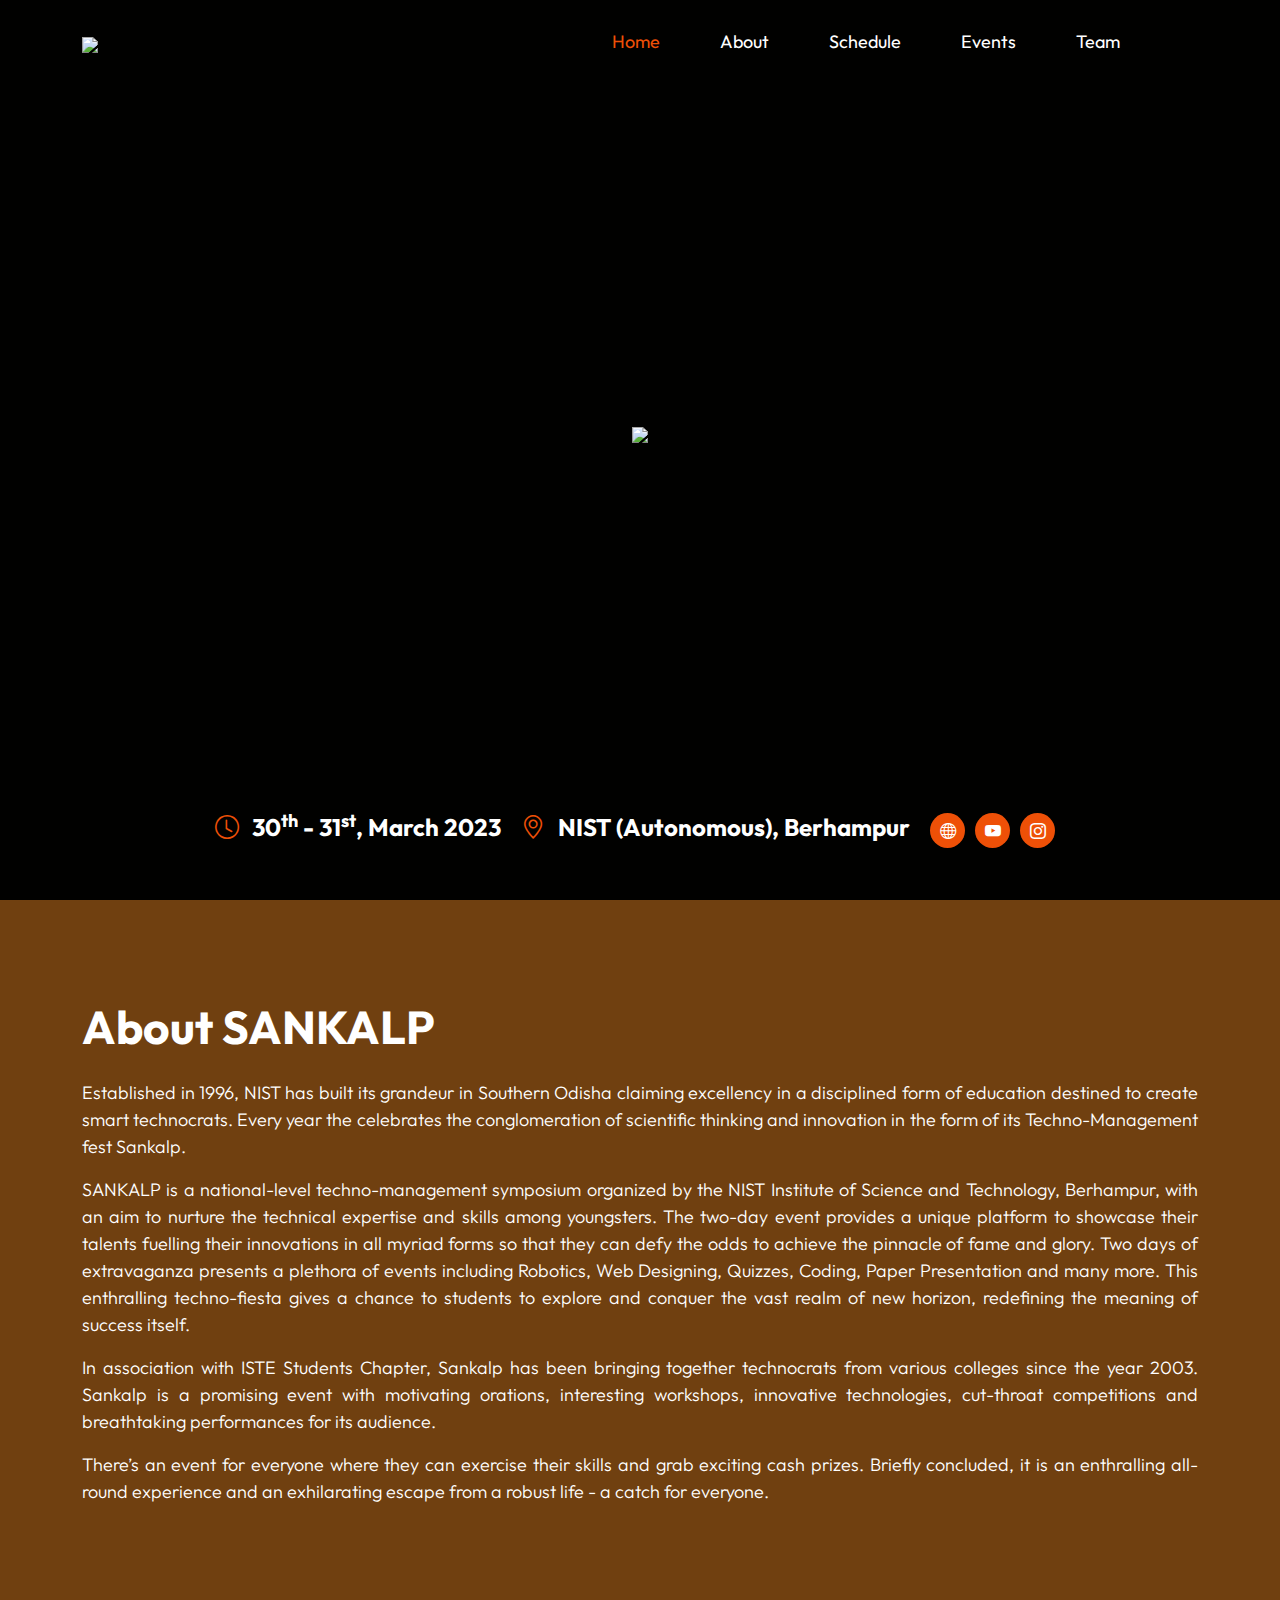
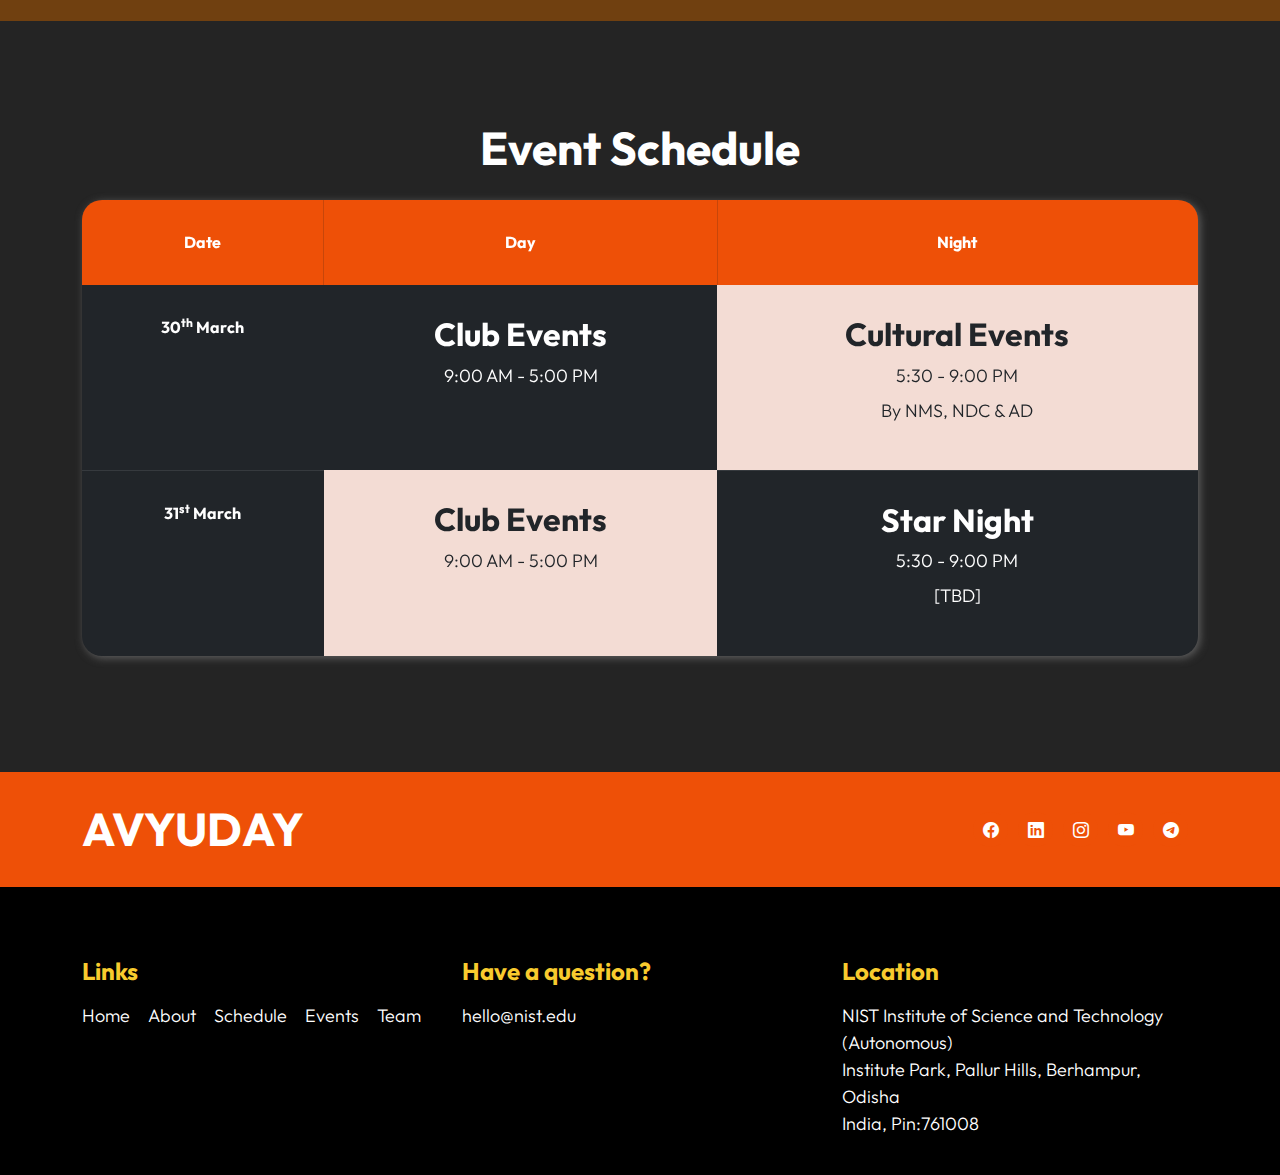
==== index.html @ 95bf2462 "v1.3" ====
<!doctype html>
<html lang="en">

<head>
    <meta charset="utf-8">
    <meta name="viewport" content="width=device-width, initial-scale=1">
    <title>SANKALP 2023</title>
    <link rel="icon" href="./images/favicon.ico" />
    <meta name="author" content="Sarbajit Mohanty" />
    <meta
      name="description"
      content="SANKALP is a national-level techno-management symposium organized by the NIST Institute of Science and Technology, Berhampur, with an aim to nurture the technical expertise and skills among youngsters. The two-day event provides a unique platform to showcase their talents fuelling their innovations in all myriad forms so that they can defy the odds to achieve the pinnacle of fame and glory. Two days of extravaganza presents a plethora of events including Robotics, Web Designing, Quizzes, Coding, Paper Presentation and many more. This enthralling techno-fiesta gives a chance to students to explore and conquer the vast realm of new horizon, redefining the meaning of success itself."
    />
    <meta property="og:title" content="SANKALP 2023" />
    <meta
      name="keywords"
      content="nist,sankalp,tech,fest,technofest,dj,celebrity,berhampur,nist berhampur,College techno fest,Techno fest 2023,Electronic Dance Music (EDM) festival,Techno music event,DJ performances,Live music festival,Student events,Campus events,Music and arts festival,Visual effects and lighting show,club events,cultural events,pro nights,institute,university,national institute of science and technology"
    />
    <meta
      property="og:description"
      content="SANKALP is a national-level techno-management symposium organized by the NIST Institute of Science and Technology, Berhampur, with an aim to nurture the technical expertise and skills among youngsters. The two-day event provides a unique platform to showcase their talents fuelling their innovations in all myriad forms so that they can defy the odds to achieve the pinnacle of fame and glory. Two days of extravaganza presents a plethora of events including Robotics, Web Designing, Quizzes, Coding, Paper Presentation and many more. This enthralling techno-fiesta gives a chance to students to explore and conquer the vast realm of new horizon, redefining the meaning of success itself."
    />
    <meta
      property="og:image"
      content="https://sankalpiste.s3.ap-south-1.amazonaws.com/banner.png"
    />
    <!-- CSS FILES -->
    <link rel="preconnect" href="https://fonts.googleapis.com">
    <link rel="preconnect" href="https://fonts.gstatic.com" crossorigin>
    <link href="https://fonts.googleapis.com/css2?family=Outfit:wght@100;200;400;700&display=swap" rel="stylesheet">
    <link href="css/bootstrap.min.css" rel="stylesheet">
    <link href="css/bootstrap-icons.css" rel="stylesheet">
    <link href="css/index.css" rel="stylesheet">
</head>

<body>
    <main>
        <nav class="navbar navbar-expand-lg">
            <div class="container">
                <a class="navbar-brand" href="index.html">
                    <img src="https://sankalpiste.s3.ap-south-1.amazonaws.com/banner.png" height="50px" />
                </a>
                <button class="navbar-toggler" type="button" data-bs-toggle="collapse" data-bs-target="#navbarNav"
                    aria-controls="navbarNav" aria-expanded="false" aria-label="Toggle navigation">
                    <span class="navbar-toggler-icon"></span>
                </button>

                <div class="collapse navbar-collapse" id="navbarNav">
                    <ul class="navbar-nav align-items-lg-center ms-auto me-lg-5">
                        <li class="nav-item">
                            <a class="nav-link click-scroll" href="#section_1">Home</a>
                        </li>

                        <li class="nav-item">
                            <a class="nav-link click-scroll" href="#section_2">About</a>
                        </li>

                        <li class="nav-item">
                            <a class="nav-link click-scroll" href="#section_3">Schedule</a>
                        </li>

                        <li class="nav-item">
                            <a class="nav-link" href="./events.html">Events</a>
                        </li>
                        <li class="nav-item">
                            <a class="nav-link" href="./team.html">Team</a>
                        </li>
                    </ul>
                </div>
            </div>
        </nav>


        <section class="hero-section" id="section_1" style="background-color: #030200;">
            <div class="section-overlay"></div>

            <div class="container d-flex justify-content-center align-items-center">
                <div class="row">

                    <div class="col-12 mt-auto mb-5 text-center">
                        <img class="main-img" src="https://sankalpiste.s3.ap-south-1.amazonaws.com/sankalpfull.png" />
                    </div>
                    <div class="col-lg-12 col-12 mt-auto d-flex flex-column flex-lg-row text-center">
                        <div class="date-wrap">
                            <h5 class="text-white">
                                <i class="custom-icon bi-clock me-2"></i>
                                30<sup>th</sup> - 31<sup>st</sup>, March 2023
                            </h5>
                        </div>
                        <div class="location-wrap mx-auto py-3 py-lg-0">
                            <h5 class="text-white">
                                <i class="custom-icon bi-geo-alt me-2"></i>
                                NIST (Autonomous), Berhampur
                            </h5>
                        </div>

                        <div class="social-share">
                            <ul class="social-icon d-flex align-items-center justify-content-center">
                                <li class="social-icon-item">
                                    <a href="https://nist.edu/" target="_blank" class="social-icon-link">
                                        <span class="bi-globe"></span>
                                    </a>
                                </li>
                                <li class="social-icon-item">
                                    <a href="https://www.youtube.com/c/TheNISTian" target="_blank" class="social-icon-link">
                                        <span class="bi-youtube"></span>
                                    </a>
                                </li>
                                <li class="social-icon-item">
                                    <a href="https://www.instagram.com/TheNISTian" target="_blank" class="social-icon-link">
                                        <span class="bi-instagram"></span>
                                    </a>
                                </li>
                            </ul>
                        </div>
                    </div>
                </div>
            </div>

            <div class="video-wrap">
                <video autoplay="" loop="" muted="" class="custom-video" poster="">
                    <source src="video/golden-48569.mp4" type="video/mp4">

                    <!-- Your browser does not support the video tag. -->
                </video>
            </div>
        </section>


        <section class="about-section section-padding" id="section_2">
            <div class="container">
                <div class="row">

                    <div class="col-lg-12 col-12 mb-4 mb-lg-0 d-flex align-items-center">
                        <div class="services-info" style="text-align: justify;">
                            <h2 class="text-white mb-4">About SANKALP</h2>

                            <p class="text-white">Established in 1996, NIST has built its grandeur in Southern Odisha
                                claiming excellency in a disciplined form of education destined to create smart
                                technocrats. Every year the celebrates the conglomeration of scientific thinking and
                                innovation in the form of its Techno-Management fest Sankalp.</p>

                            <p class="text-white">SANKALP is a national-level techno-management symposium organized by
                                the NIST Institute of Science and Technology, Berhampur, with an aim to nurture the
                                technical expertise and skills among youngsters. The two-day event provides a unique
                                platform to showcase their talents fuelling their innovations in all myriad forms so
                                that they can defy the odds to achieve the pinnacle of fame and glory. Two days of
                                extravaganza presents a plethora of events including Robotics, Web Designing, Quizzes,
                                Coding, Paper Presentation and many more. This enthralling techno-fiesta gives a chance
                                to students to explore and conquer the vast realm of new horizon, redefining the meaning
                                of success itself.</p>

                            <p class="text-white">In association with ISTE Students Chapter, Sankalp has been bringing
                                together technocrats from various colleges since the year 2003. Sankalp is a promising
                                event with motivating orations, interesting workshops, innovative technologies,
                                cut-throat competitions and breathtaking performances for its audience.</p>

                            <p class="text-white">There’s an event for everyone where they can exercise their skills and
                                grab exciting cash prizes. Briefly concluded, it is an enthralling all-round experience
                                and an exhilarating escape from a robust life - a catch for everyone.</p>
                        </div>
                    </div>
                </div>
            </div>
        </section>

        <section class="schedule-section section-padding" id="section_3">
            <div class="container">
                <div class="row">

                    <div class="col-12 text-center">
                        <h2 class="text-white mb-4">Event Schedule</h1>

                            <div class="table-responsive">
                                <table class="schedule-table table table-dark">
                                    <thead>
                                        <tr>
                                            <th scope="col">Date</th>
                                            <th scope="col">Day</th>
                                            <th scope="col">Night</th>
                                        </tr>
                                    </thead>
                                    <tbody>
                                        <tr>
                                            <th scope="row">30<sup>th</sup> March</th>
                                            <td class="table-background-image-wrap pop-background-image">
                                                <h3>Club Events</h3>
                                                <p class="mb-2">9:00 AM - 5:00 PM</p>
                                            </td>
                                            <td style="background-color: #F3DCD4">
                                                <h3 style="color: #212529;">Cultural Events</h3>
                                                <p class="mb-2" style="color: #212529;">5:30 - 9:00 PM</p>
                                                <p style="color: #212529;">By NMS, NDC & AD</p>
                                            </td>
                                        </tr>
                                        <tr>
                                            <th scope="row">31<sup>st</sup> March</th>
                                            <td style="background-color: #F3DCD4">
                                                <h3 style="color: #212529;">Club Events</h3>
                                                <p class="mb-2" style="color: #212529;">9:00 AM - 5:00 PM</p>
                                            </td>
                                            <td>
                                                <h3>Star Night</h3>
                                                <p class="mb-2">5:30 - 9:00 PM</p>
                                                <p>[TBD]</p>
                                            </td>
                                        </tr>
                                    </tbody>
                                </table>
                            </div>
                    </div>
                </div>
            </div>
        </section>
    </main>
    <footer class="site-footer">
        <div class="site-footer-top">
            <div class="container">
                <div class="row">
                    <div class="col-lg-6 col-12">
                        <h2 class="text-white mb-lg-0">AVYUDAY</h2>
                    </div>
                    <div class="col-lg-6 col-12 d-flex justify-content-lg-end align-items-center">
                        <ul class="social-icon d-flex justify-content-lg-end">
                            <li class="social-icon-item">
                                <a href="https://www.facebook.com/nistbrahmapur" target="_blank" class="social-icon-link">
                                    <span class="bi-facebook"></span>
                                </a>
                            </li>
                            <li class="social-icon-item">
                                <a href="https://www.linkedin.com/school/thenistian/" target="_blank" class="social-icon-link">
                                    <span class="bi-linkedin"></span>
                                </a>
                            </li>       
                            <li class="social-icon-item">
                                <a href="https://www.instagram.com/TheNISTian" target="_blank" class="social-icon-link">
                                    <span class="bi-instagram"></span>
                                </a>
                            </li>
                            <li class="social-icon-item">
                                <a href="https://www.youtube.com/c/TheNISTian" target="_blank" class="social-icon-link">
                                    <span class="bi-youtube"></span>
                                </a>
                            </li>
                            <li class="social-icon-item">
                                <a href="https://telegram.me/+axyTrm9jnOg2ZjZl" target="_blank" class="social-icon-link">
                                    <span class="bi-telegram"></span>
                                </a>
                            </li>
                        </ul>
                    </div>
                </div>
            </div>
        </div>

        <div class="container">
            <div class="row">

                <div class="col-lg-4 col-12 mb-4 pb-2">
                    <h5 class="site-footer-title mb-3">Links</h5>

                    <ul class="site-footer-links">
                        <li class="site-footer-link-item">
                            <a href="#" class="site-footer-link">Home</a>
                        </li>
                        <li class="site-footer-link-item">
                            <a href="#section_2" class="site-footer-link">About</a>
                        </li>
                        <li class="site-footer-link-item">
                            <a href="#section_3" class="site-footer-link">Schedule</a>
                        </li>
                        <li class="site-footer-link-item">
                            <a href="./events.html" class="site-footer-link">Events</a>
                        </li>
                        <li class="site-footer-link-item">
                            <a class="site-footer-link" href="./team.html">Team</a>
                        </li>
                    </ul>
                </div>

                <div class="col-lg-4 col-md-6 col-12 mb-4 mb-lg-0">
                    <h5 class="site-footer-title mb-3">Have a question?</h5>
                    <p class="text-white d-flex">
                        <a href="mailto:hello@nist.edu" class="site-footer-link">
                            hello@nist.edu
                        </a>
                    </p>
                </div>
                <div class="col-lg-4 col-md-6 col-11 mb-4 mb-lg-0 mb-md-0">
                    <h5 class="site-footer-title mb-3">Location</h5>
                    <p class="text-white d-flex mt-3 mb-2">
                        NIST Institute of Science and Technology (Autonomous)<br />
                        Institute Park, Pallur Hills, Berhampur, Odisha<br />
                        India, Pin:761008</p>
                </div>
            </div>
        </div>
        </div>
        </div>
        </div>
    </footer>

    <!-- JAVASCRIPT FILES -->
    <script src="js/jquery.min.js"></script>
    <script src="js/bootstrap.min.js"></script>
    <script src="js/jquery.sticky.js"></script>
    <script src="js/click-scroll.js"></script>
    <script src="js/custom.js"></script>

</body>

</html>
---- css/index.css ----
/*

TemplateMo 583 Festava Live

https://templatemo.com/tm-583-festava-live

*/

/*---------------------------------------
  CUSTOM PROPERTIES ( VARIABLES )             
-----------------------------------------*/
:root {
  --white-color: #ffffff;
  --primary-color: #f8cb2e;
  --secondary-color: #ee5007;
  --section-bg-color: #f0f8ff;
  --custom-btn-bg-color: #ee5007;
  --custom-btn-bg-hover-color: #c01f27;
  --dark-color: #000000;
  --p-color: #717275;
  --border-color: #7fffd4;
  --link-hover-color: #b22727;

  --body-font-family: "Outfit", sans-serif;

  --h1-font-size: 74px;
  --h2-font-size: 46px;
  --h3-font-size: 32px;
  --h4-font-size: 28px;
  --h5-font-size: 24px;
  --h6-font-size: 22px;
  --p-font-size: 18px;
  --btn-font-size: 14px;
  --copyright-font-size: 16px;

  --border-radius-large: 100px;
  --border-radius-medium: 20px;
  --border-radius-small: 10px;

  --font-weight-light: 300;
  --font-weight-normal: 400;
  --font-weight-bold: 700;
}

body {
  background-color: var(--white-color);
  font-family: var(--body-font-family);
}

/*---------------------------------------
  TYPOGRAPHY               
-----------------------------------------*/

h2,
h3,
h4,
h5,
h6 {
  color: var(--dark-color);
}

h1,
h2,
h3,
h4,
h5,
h6 {
  font-weight: var(--font-weight-bold);
}

h1 {
  font-size: var(--h1-font-size);
}

h2 {
  font-size: var(--h2-font-size);
}

h3 {
  font-size: var(--h3-font-size);
}

h4 {
  font-size: var(--h4-font-size);
}

h5 {
  font-size: var(--h5-font-size);
}

h6 {
  font-size: var(--h6-font-size);
}

p {
  color: var(--p-color);
  font-size: var(--p-font-size);
  font-weight: var(--font-weight-light);
}

ul li {
  color: var(--p-color);
  font-size: var(--p-font-size);
  font-weight: var(--font-weight-light);
}

a,
button {
  touch-action: manipulation;
  transition: all 0.3s;
}

a {
  display: inline-block;
  color: var(--primary-color);
  text-decoration: none;
}

a:hover {
  color: var(--link-hover-color);
}

b,
strong {
  font-weight: var(--font-weight-bold);
}

.link-fx-1 {
  color: var(--white-color);
  position: relative;
  display: inline-flex;
  align-items: center;
  height: 32px;
  padding: 0 6px;
  text-decoration: none;
  -webkit-font-smoothing: antialiased;
  -moz-osx-font-smoothing: grayscale;
}

.link-fx-1:hover {
  color: var(--link-hover-color);
}

.link-fx-1:hover::before {
  transform: translateX(17px) scaleX(0);
  transition: transform 0.2s;
}

.link-fx-1:hover .icon circle {
  stroke-dashoffset: 200;
  transition: stroke-dashoffset 0.2s 0.1s;
}

.link-fx-1:hover .icon line {
  transform: rotate(-180deg);
}

.link-fx-1:hover .icon line:last-child {
  transform: rotate(180deg);
}

.link-fx-1::before {
  content: "";
  position: absolute;
  bottom: 0;
  left: 0;
  width: 100%;
  height: 1px;
  background-color: currentColor;
  transform-origin: right center;
  transition: transform 0.2s 0.1s;
}

.link-fx-1 .icon {
  position: absolute;
  right: 0;
  bottom: 0;
  transform: translateX(100%) rotate(90deg);
  font-size: 32px;
}

.icon {
  --size: 1em;
  height: var(--size);
  width: var(--size);
  display: inline-block;
  color: inherit;
  fill: currentColor;
  line-height: 1;
  flex-shrink: 0;
  max-width: initial;
}

.link-fx-1 .icon circle {
  stroke-dasharray: 100;
  stroke-dashoffset: 100;
  transition: stroke-dashoffset 0.2s;
}

.link-fx-1 .icon line {
  transition: transform 0.4s;
  transform-origin: 13px 15px;
}

.link-fx-1 .icon line:last-child {
  transform-origin: 19px 15px;
}

/*---------------------------------------
  SECTION               
-----------------------------------------*/
.section-padding {
  padding-top: 100px;
  padding-bottom: 100px;
}

.section-bg {
  background-color: var(--section-bg-color);
}

.section-overlay {
  background-color: var(--dark-color);
  position: absolute;
  top: 0;
  left: 0;
  pointer-events: none;
  width: 100%;
  height: 100%;
  opacity: 0.35;
}

.section-overlay + .container {
  position: relative;
}

.tab-content {
  background-color: var(--white-color);
  border-radius: var(--border-radius-medium);
  padding: 45px;
}

.nav-tabs {
  background-color: var(--section-bg-color);
  border-radius: var(--border-radius-large);
  border-bottom: 0;
  padding: 15px;
}

.nav-tabs .nav-link {
  border-radius: var(--border-radius-large);
  border: 0;
  padding: 15px 25px;
  transition: all 0.3s;
}

.nav-tabs .nav-link:first-child {
  margin-right: 15px;
}

.nav-tabs .nav-item.show .nav-link,
.nav-tabs .nav-link.active,
.nav-tabs .nav-link:focus,
.nav-tabs .nav-link:hover {
  background: var(--white-color);
  box-shadow: 0 1rem 3rem rgba(0, 0, 0, 0.175);
  color: var(--primary-color);
}

.nav-tabs h5 {
  color: var(--p-color);
  margin-bottom: 0;
}

.nav-tabs .nav-link.active h5,
.nav-tabs .nav-link:focus h5,
.nav-tabs .nav-link:hover h5 {
  color: var(--primary-color);
}

/*---------------------------------------
  CUSTOM ICON COLOR               
-----------------------------------------*/
.custom-icon {
  color: var(--secondary-color);
}

/*---------------------------------------
  CUSTOM BUTTON               
-----------------------------------------*/
.custom-btn {
  background: var(--custom-btn-bg-color);
  border: 2px solid transparent;
  border-radius: var(--border-radius-small);
  color: var(--white-color);
  font-size: var(--btn-font-size);
  font-weight: var(--font-weight-bold);
  line-height: normal;
  transition: all 0.3s;
  padding: 10px 20px;
}

.custom-btn:hover {
  background: var(--custom-btn-bg-hover-color);
  color: var(--white-color);
}

.custom-border-btn {
  background: transparent;
  border: 2px solid var(--custom-btn-bg-color);
  color: var(--custom-btn-bg-color);
}

.navbar-expand-lg .navbar-nav .nav-link.custom-btn:hover,
.custom-border-btn:hover {
  background: var(--custom-btn-bg-hover-color);
  border-color: transparent;
  color: var(--white-color);
}

.custom-btn-bg-white {
  border-color: var(--white-color);
  color: var(--white-color);
}

/*---------------------------------------
  VIDEO              
-----------------------------------------*/
.video-wrap {
  z-index: -100;
}

.custom-video {
  position: absolute;
  top: 0;
  left: 0;
  object-fit: cover;
  width: 100%;
  height: 100%;
}

/*---------------------------------------
  SITE HEADER              
-----------------------------------------*/
.site-header {
  background-color: var(--primary-color);
  padding-top: 0px;
  padding-bottom: 0px;
}

/*---------------------------------------
  NAVIGATION              
-----------------------------------------*/
.sticky-wrapper {
  position: absolute;
  top: 0;
  right: 0;
  left: 0;
  /* margin-top: 51px; */
}

.sticky-wrapper.is-sticky .navbar {
  background-color: var(--dark-color);
}

.navbar {
  background: transparent;
  z-index: 9;
}

.navbar-brand,
.navbar-brand:hover {
  color: var(--white-color);
  font-size: var(--h5-font-size);
  font-weight: var(--font-weight-bold);
}

.navbar-expand-lg .navbar-nav .nav-link {
  border-radius: var(--border-radius-large);
  margin: 10px;
  padding: 10px 20px;
}

.navbar-nav .nav-link {
  display: inline-block;
  color: var(--white-color);
  font-size: var(--p-font-size);
  font-weight: var(--font-weight-normal);
  position: relative;
  padding-top: 15px;
  padding-bottom: 15px;
}

.navbar-nav .nav-link.active,
.navbar-nav .nav-link:hover {
  color: var(--secondary-color);
}

.navbar-toggler {
  border: 0;
  padding: 0;
  cursor: pointer;
  margin: 0;
  width: 30px;
  height: 35px;
  outline: none;
}

.navbar-toggler:focus {
  outline: none;
  box-shadow: none;
}

.navbar-toggler[aria-expanded="true"] .navbar-toggler-icon {
  background: transparent;
}

.navbar-toggler[aria-expanded="true"] .navbar-toggler-icon:before,
.navbar-toggler[aria-expanded="true"] .navbar-toggler-icon:after {
  transition: top 300ms 50ms ease, -webkit-transform 300ms 350ms ease;
  transition: top 300ms 50ms ease, transform 300ms 350ms ease;
  transition: top 300ms 50ms ease, transform 300ms 350ms ease,
    -webkit-transform 300ms 350ms ease;
  top: 0;
}

.navbar-toggler[aria-expanded="true"] .navbar-toggler-icon:before {
  transform: rotate(45deg);
}

.navbar-toggler[aria-expanded="true"] .navbar-toggler-icon:after {
  transform: rotate(-45deg);
}

.navbar-toggler .navbar-toggler-icon {
  background: var(--white-color);
  transition: background 10ms 300ms ease;
  display: block;
  width: 30px;
  height: 2px;
  position: relative;
}

.navbar-toggler .navbar-toggler-icon:before,
.navbar-toggler .navbar-toggler-icon:after {
  transition: top 300ms 350ms ease, -webkit-transform 300ms 50ms ease;
  transition: top 300ms 350ms ease, transform 300ms 50ms ease;
  transition: top 300ms 350ms ease, transform 300ms 50ms ease,
    -webkit-transform 300ms 50ms ease;
  position: absolute;
  right: 0;
  left: 0;
  background: var(--white-color);
  width: 30px;
  height: 2px;
  content: "";
}

.navbar-toggler .navbar-toggler-icon::before {
  top: -8px;
}

.navbar-toggler .navbar-toggler-icon::after {
  top: 8px;
}

/*---------------------------------------
  HERO        
-----------------------------------------*/
.hero-section {
  position: relative;
  overflow: hidden;
  padding-top: 100px;
  height: calc(100vh);
}

.hero-section small {
  color: var(--white-color);
  text-transform: uppercase;
}

.hero-section .section-overlay {
  z-index: 2;
  opacity: 0.45;
}

.hero-section .container {
  position: relative;
  z-index: 2;
  height: 100%;
  padding-bottom: 50px;
}

.hero-section .container .row {
  height: 100%;
}

/*---------------------------------------
  ABOUT              
-----------------------------------------*/
.about-section {
  /* background-image: url("../images/edward-unsplash-blur.jpg"); */
  background-color: #704010;
  background-repeat: no-repeat;
  background-size: cover;
  position: relative;
  height: 100%;
}

.about-image {
  border-radius: var(--border-radius-medium);
  display: block;
}

.about-text-wrap {
  position: relative;
}

.about-text-icon {
  background: var(--primary-color);
  border-radius: 100%;
  font-size: var(--h3-font-size);
  width: 70px;
  height: 70px;
  line-height: 70px;
  text-align: center;
}

.about-text-info {
  backdrop-filter: blur(5px) saturate(180%);
  -webkit-backdrop-filter: blur(5px) saturate(180%);
  background-color: rgba(255, 255, 255, 0.75);
  border-radius: var(--border-radius-medium);
  border: 1px solid rgba(209, 213, 219, 0.3);
  position: absolute;
  bottom: 0;
  right: 0;
  left: 0;
  margin: 20px;
  padding: 35px;
}

/*---------------------------------------
  TICKET               
-----------------------------------------*/
.ticket-section {
  background-image: url("../images/nicholas-green-unsplash-blur.jpg");
  background-repeat: no-repeat;
  background-size: cover;
  position: relative;
  padding-top: 130px;
}

.ticket-form {
  background: var(--white-color);
  border-radius: var(--border-radius-medium);
  padding: 50px;
}

.ticket-form .form-check {
  position: relative;
  min-height: 52px;
  padding-left: 35px;
}

.ticket-form .form-check .form-check-label {
  display: block;
  position: absolute;
  top: 50%;
  left: 50%;
  transform: translate(-50%, -50%);
  margin-top: 12px;
  margin-left: 35px;
  width: 100%;
  height: 100%;
}

/*---------------------------------------
  ARTISTS              
-----------------------------------------*/
.artists-thumb {
  position: relative;
  overflow: hidden;
  margin-bottom: 30px;
}

.artists-image {
  border-radius: var(--border-radius-medium);
  display: block;
  width: 100%;
}

.artists-thumb:hover .artists-hover {
  transform: translateY(0);
  opacity: 1;
}

.artists-hover {
  background-color: var(--primary-color);
  background-color: rgba(248, 203, 46, 0.75);
  border-radius: var(--border-radius-medium);
  backdrop-filter: blur(5px) saturate(180%);
  -webkit-backdrop-filter: blur(5px) saturate(180%);
  margin: 20px;
  padding: 35px;
  transition: all 0.5s ease;
  transform: translateY(100%);
  position: absolute;
  bottom: 0;
  right: 0;
  left: 0;
  opacity: 0;
}

.artists-hover p strong {
  color: var(--white-color);
  display: inline-block;
  min-width: 180px;
  margin-right: 20px;
}

.artists-hover p a {
  color: var(--secondary-color);
}

.artists-hover p a:hover {
  color: var(--white-color);
}

.artists-hover hr {
  margin: 1.5rem 0;
}

/*---------------------------------------
  SCHEDULE              
-----------------------------------------*/
.schedule-section {
  /* background-image: url("../images/nainoa-shizuru-unsplash-blur.jpg"); */
  background-color: #242424;
  background-repeat: no-repeat;
  background-position: center;
  background-size: cover;
}
.table-responsive {
  filter: drop-shadow(2px 2px 4px #606060);
}

.schedule-table {
  border-radius: var(--border-radius-medium);
  position: relative;
  overflow: hidden;
}

.schedule-table .bg-warning {
  background: #f0a5a5 !important;
}

.schedule-table thead th {
  background-color: var(--secondary-color);
}

.schedule-table th,
.schedule-table tr,
.schedule-table td {
  border-bottom-color: #363a3e;
  padding: 30px;
}

.schedule-table tr:last-child th,
.schedule-table tr:last-child td {
  border-bottom-color: transparent;
}

.schedule-table thead th {
  border-right: 1px solid #c7460a;
  border-bottom-color: transparent;
}

.schedule-table th + td {
  border-bottom: 0;
}

.schedule-table thead th:last-child {
  border-right-color: transparent;
}

.schedule-table .pop-background-image {
  /* background-image: url("../images/artists/joecalih-UmTZqmMvQcw-unsplash.jpg"); */
}

.schedule-table .rock-background-image {
  /* background-image: url("../images/artists/abstral-official-bdlMO9z5yco-unsplash.jpg"); */
}

.schedule-table .country-background-image {
  /* background-image: url("../images/artists/soundtrap-rAT6FJ6wltE-unsplash.jpg"); */
}

.table-background-image-wrap {
  background-repeat: no-repeat;
  background-position: center;
  background-size: cover;
  box-shadow: none;
  position: relative;
}

.schedule-table h3,
.schedule-table p {
  color: var(--white-color);
  position: relative;
  z-index: 2;
}

/*---------------------------------------
  PRICING              
-----------------------------------------*/
.pricing-thumb {
  border: 5px dotted var(--dark-color);
  border-radius: var(--border-radius-medium);
  position: relative;
  padding: 50px;
}

.pricing-thumb h3 small {
  display: inline-block;
  font-size: var(--p-font-size);
  margin-right: 15px;
}

.pricing-list {
  column-count: 2;
  padding-left: 20px;
}

.pricing-list-item {
  line-height: normal;
  margin-right: 10px;
  margin-bottom: 10px;
}

.pricing-tag {
  background-color: var(--secondary-color);
  border-radius: var(--border-radius-large);
  color: var(--white-color);
  font-weight: var(--font-weight-bold);
  text-align: center;
  display: flex;
  flex-direction: column;
  justify-content: center;
  align-items: center;
  width: 120px;
  height: 120px;
  position: absolute;
  top: 0;
  right: 0;
  margin: 20px;
}

.pricing-tag span {
  font-size: 180%;
  line-height: normal;
}

.pricing-thumb .link-fx-1 {
  color: var(--primary-color);
}

.pricing-thumb .link-fx-1:hover {
  color: var(--link-hover-color);
}

/*---------------------------------------
  CONTACT               
-----------------------------------------*/
.google-map {
  border-radius: var(--border-radius-medium);
}

/*---------------------------------------
  CUSTOM FORM               
-----------------------------------------*/
.custom-form .form-control {
  color: var(--p-color);
  margin-bottom: 24px;
  padding-top: 13px;
  padding-bottom: 13px;
  outline: none;
}

.custom-form button[type="submit"] {
  background: var(--custom-btn-bg-color);
  border: none;
  border-radius: var(--border-radius-large);
  color: var(--white-color);
  font-size: var(--p-font-size);
  font-weight: var(--font-weight-medium);
  transition: all 0.3s;
  margin-bottom: 0;
}

.custom-form button[type="submit"]:hover,
.custom-form button[type="submit"]:focus {
  background: var(--custom-btn-bg-hover-color);
  border-color: transparent;
}

/*---------------------------------------
  SITE FOOTER              
-----------------------------------------*/
.site-footer {
  background-color: var(--dark-color);
  position: relative;
  overflow: hidden;
  padding-bottom: 30px;
}

.site-footer-top {
  background-color: var(--secondary-color);
  /* background-image: url("../images/nainoa-shizuru-NcdG9mK3PBY-unsplash.jpg"); */
  background-repeat: no-repeat;
  margin-bottom: 70px;
  padding-top: 30px;
  padding-bottom: 30px;
}

.site-footer-bottom {
  border-top: 1px solid #1f1c1c;
  margin-top: 60px;
}

.site-footer-title {
  color: var(--primary-color);
}

.site-footer-link,
.copyright-text {
  color: var(--white-color);
}

.site-footer-links {
  padding-left: 0;
}

.site-footer-link-item {
  list-style: none;
  display: inline-block;
  margin-right: 15px;
}

.copyright-text {
  font-size: var(--copyright-font-size);
}

/*---------------------------------------
  SOCIAL ICON               
-----------------------------------------*/
.social-icon {
  margin: 0;
  padding: 0;
}

.social-icon-item {
  list-style: none;
  display: inline-block;
  vertical-align: top;
}

.social-icon-link {
  background: var(--secondary-color);
  border-radius: var(--border-radius-large);
  color: var(--white-color);
  font-size: var(--copyright-font-size);
  display: block;
  margin-right: 10px;
  text-align: center;
  width: 35px;
  height: 35px;
  line-height: 36px;
  transition: background 0.2s, color 0.2s;
}

.social-icon-link:hover {
  background: var(--primary-color);
  color: var(--white-color);
}

.social-icon-link span {
  display: block;
}

.social-icon-link span:hover::before {
  animation: spinAround 2s linear infinite;
}

@keyframes spinAround {
  from {
    transform: rotate(0deg);
  }
  to {
    transform: rotate(360deg);
  }
}

/*---------------------------------------
  RESPONSIVE STYLES               
-----------------------------------------*/
@media screen and (max-width: 991px) {
  h1 {
    font-size: 62px;
  }

  h2 {
    font-size: 36px;
  }

  h3 {
    font-size: 32px;
  }

  h4 {
    font-size: 28px;
  }

  h5 {
    font-size: 20px;
  }

  h6 {
    font-size: 18px;
  }

  .section-padding {
    padding-top: 50px;
    padding-bottom: 50px;
  }

  .navbar {
    background-color: var(--dark-color);
  }

  .navbar-expand-lg .navbar-nav {
    padding-bottom: 30px;
  }

  .navbar-expand-lg .navbar-nav .nav-link {
    padding: 0;
  }

  .hero-section {
    padding-top: 150px;
  }

  .pricing-thumb {
    padding: 35px;
  }

  .schedule-table h3 {
    font-size: 22px;
  }

  .schedule-table th {
    padding: 20px;
  }

  .schedule-table tr,
  .schedule-table td {
    padding: 25px;
  }

  .ticket-section {
    padding-top: 130px;
  }

  .ticket-form {
    padding: 30px;
  }
}

/* @media screen and (min-width: 767px) {
  .main-img {
    height: 200px;
  }
} */

@media screen and (max-width: 767px) {
  .custom-btn {
    font-size: 14px;
    padding: 10px 20px;
  }
  .main-img {
    height: 300px !important;
  }
}

@media screen and (max-width: 480px) {
  h1 {
    font-size: 52px;
  }

  h2 {
    font-size: 28px;
  }

  h3 {
    font-size: 26px;
  }

  h4 {
    font-size: 22px;
  }

  h5 {
    font-size: 20px;
  }
  .event-container {
    flex-direction: column;
  }
}

.main-img {
  height: 400px;
}

.event-main-container {
  display: flex;
  justify-content: center;
  align-items: center;
}

.event-container {
  display: flex;
  justify-content: space-around !important;
  align-items: center;
  flex-wrap: wrap;
}

.team-container {
  display: flex;
  justify-content: space-around;
  flex-wrap: wrap;
}
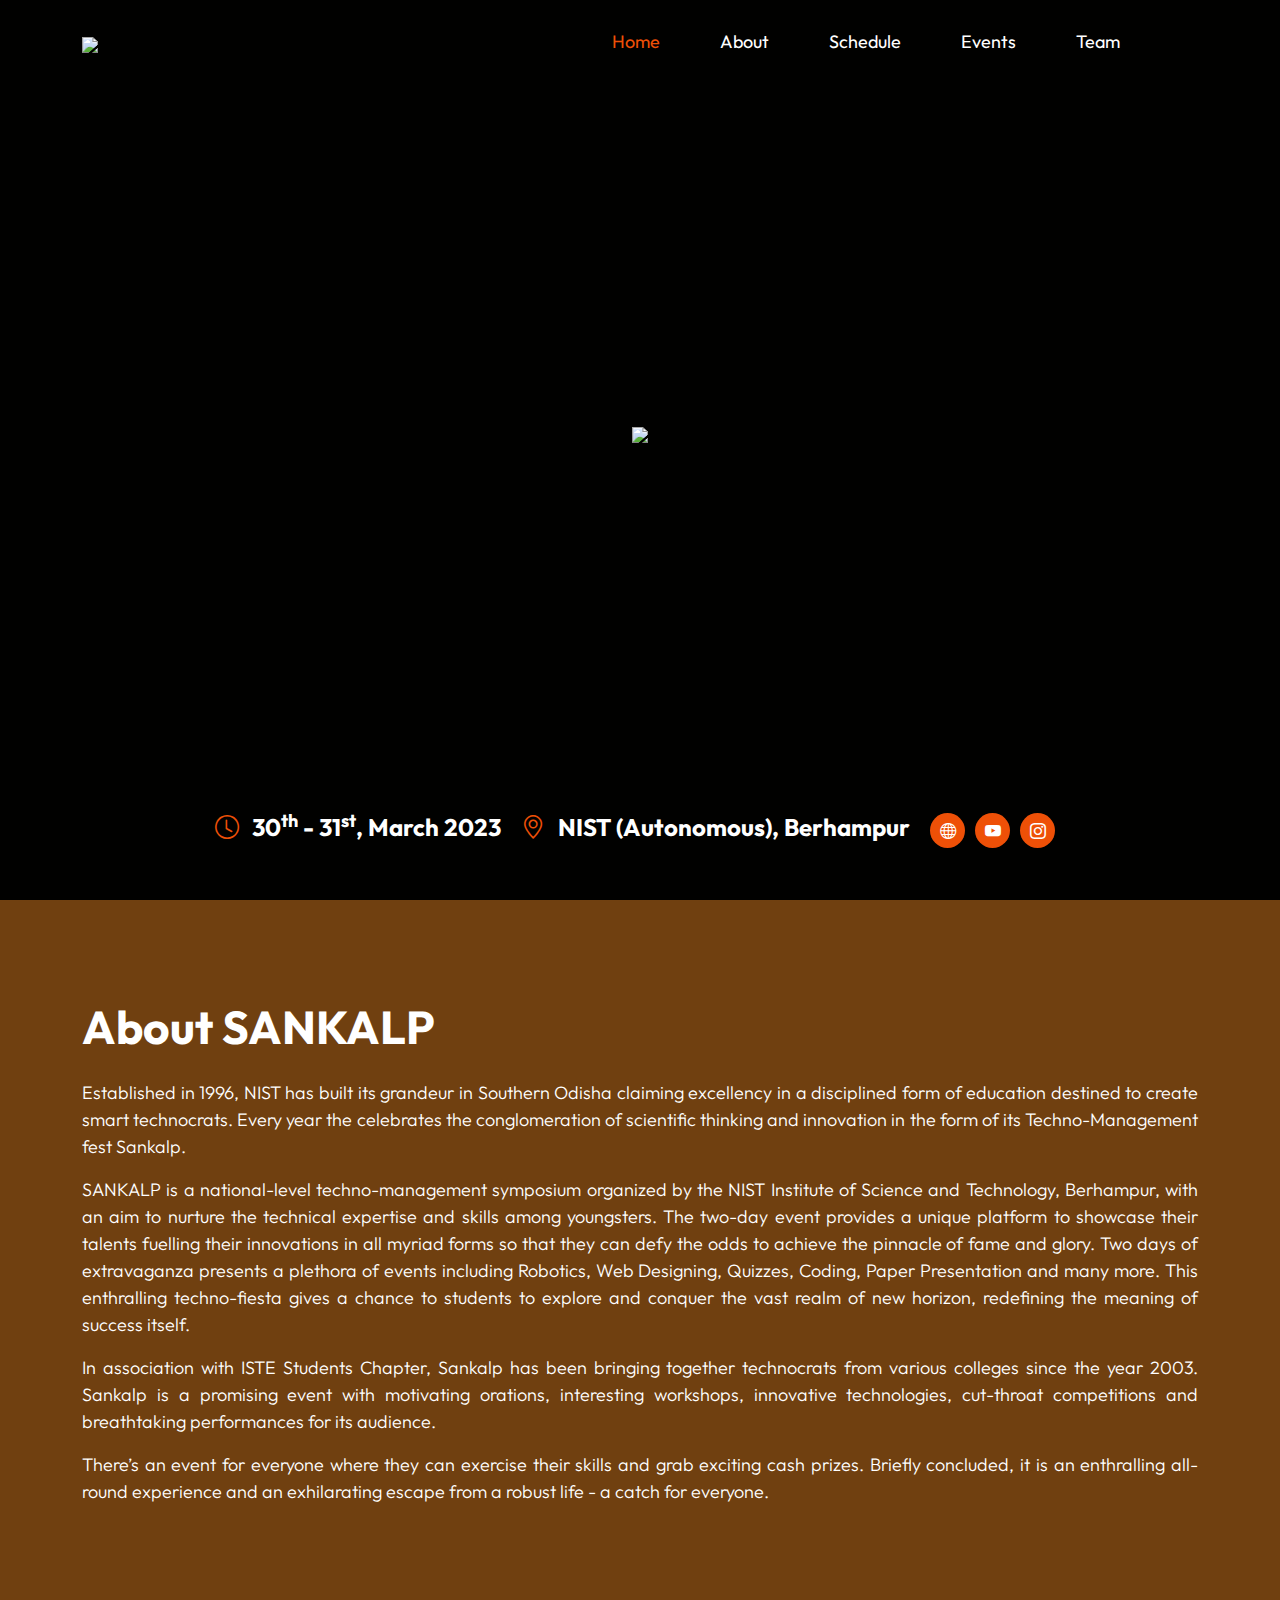
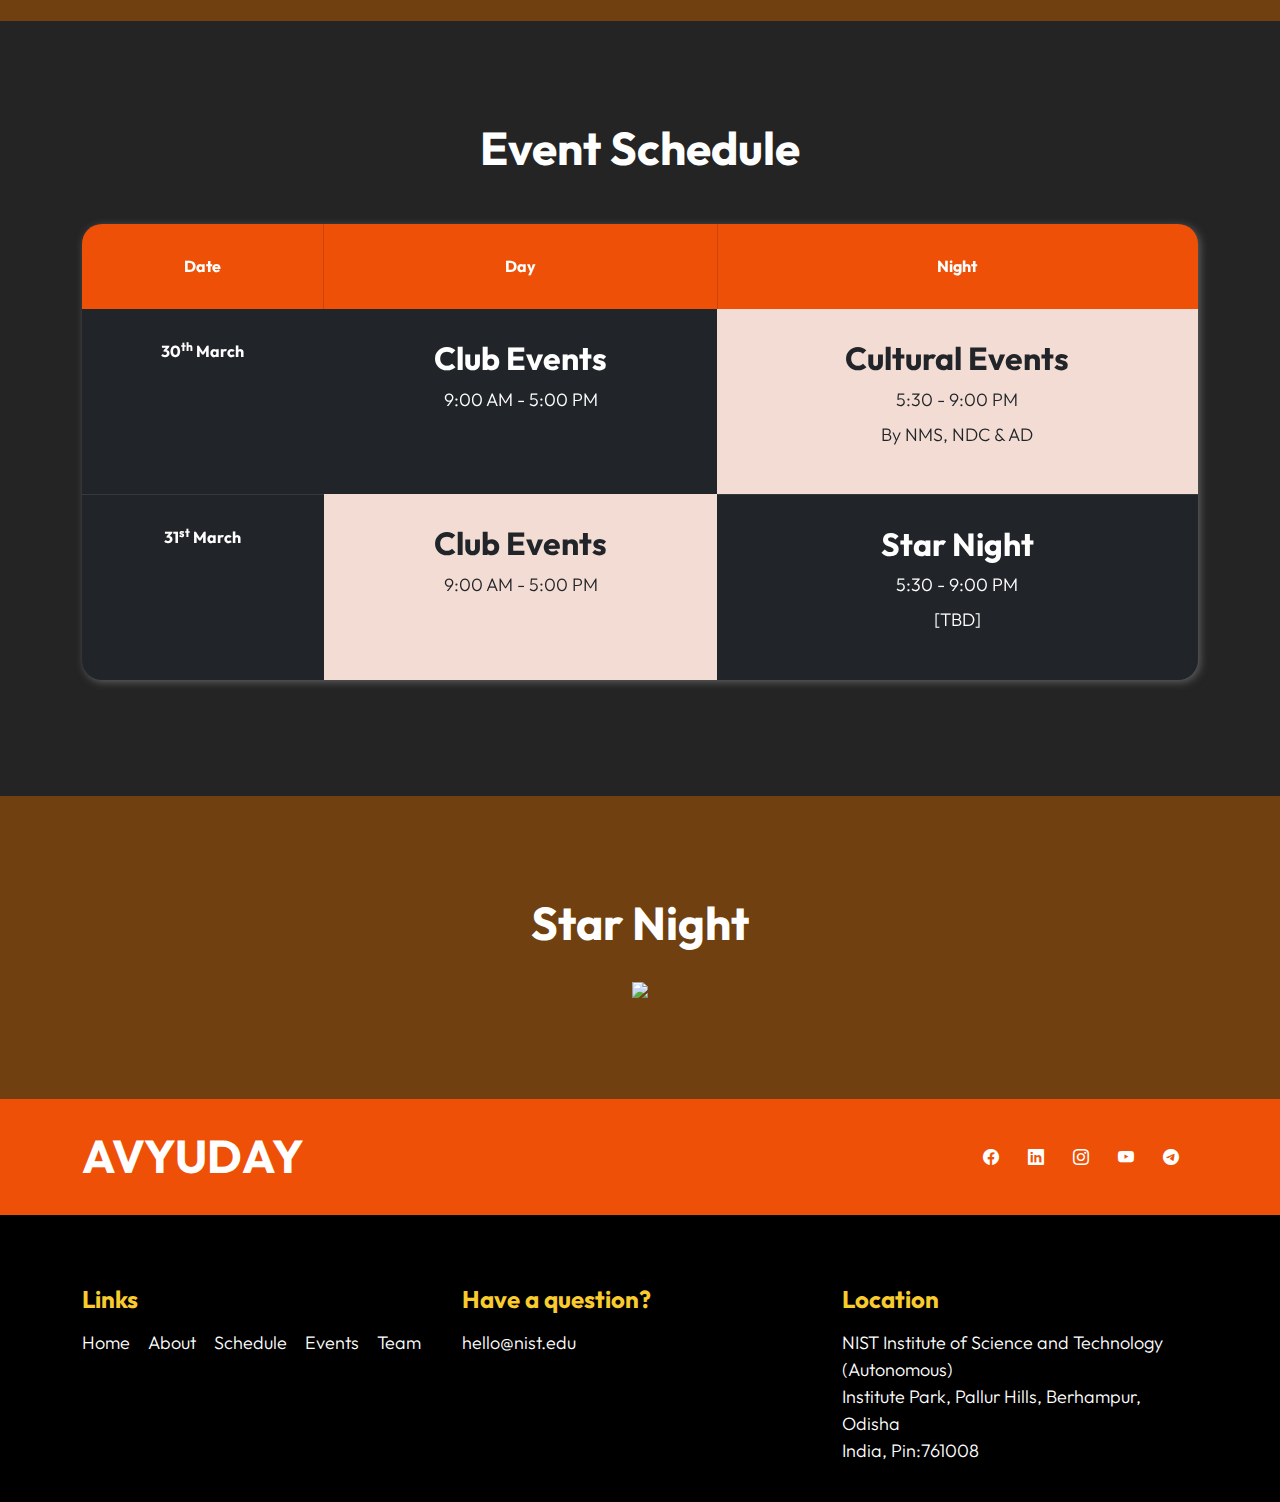
==== commit 4ed5cb15: "v1.6" ====
--- a/index.html
+++ b/index.html
@@ -107,7 +107,7 @@
                                     </a>
                                 </li>
                                 <li class="social-icon-item">
-                                    <a href="https://www.instagram.com/TheNISTian" target="_blank" class="social-icon-link">
+                                    <a href="https://www.instagram.com/sankalpnist" target="_blank" class="social-icon-link">
                                         <span class="bi-instagram"></span>
                                     </a>
                                 </li>
@@ -118,8 +118,8 @@
             </div>
 
             <div class="video-wrap">
-                <video autoplay="" loop="" muted="" class="custom-video" poster="">
-                    <source src="video/golden-48569.mp4" type="video/mp4">
+                <video autoplay="" loop="" muted="" class="custom-video" poster="https://sankalpiste.s3.ap-south-1.amazonaws.com/video_poster.png">
+                    <source src="https://sankalpiste.s3.ap-south-1.amazonaws.com/golden-48569.mp4" type="video/mp4">
 
                     <!-- Your browser does not support the video tag. -->
                 </video>
@@ -169,7 +169,7 @@
                 <div class="row">
 
                     <div class="col-12 text-center">
-                        <h2 class="text-white mb-4">Event Schedule</h1>
+                        <h2 class="text-white mb-4 pb-4">Event Schedule</h1>
 
                             <div class="table-responsive">
                                 <table class="schedule-table table table-dark">
@@ -212,6 +212,22 @@
                 </div>
             </div>
         </section>
+
+
+        <section class="about-section section-padding">
+            <div class="container">
+                <h2 class="text-white mb-4 text-center">Star Night</h1>
+                <div class="row">
+                    <div class="col-lg-12 col-12 mb-4 mb-lg-0 d-flex align-items-center justify-content-center">
+                        <div class="text-center">
+                            <img class="reve-img" src="https://sankalpiste.s3.ap-south-1.amazonaws.com/revealingsoon.png" width="300px" />
+                        </div>
+                    </div>
+                </div>
+            </div>
+        </section>
+
+
     </main>
     <footer class="site-footer">
         <div class="site-footer-top">
@@ -233,7 +249,7 @@
                                 </a>
                             </li>       
                             <li class="social-icon-item">
-                                <a href="https://www.instagram.com/TheNISTian" target="_blank" class="social-icon-link">
+                                <a href="https://www.instagram.com/sankalpnist" target="_blank" class="social-icon-link">
                                     <span class="bi-instagram"></span>
                                 </a>
                             </li>
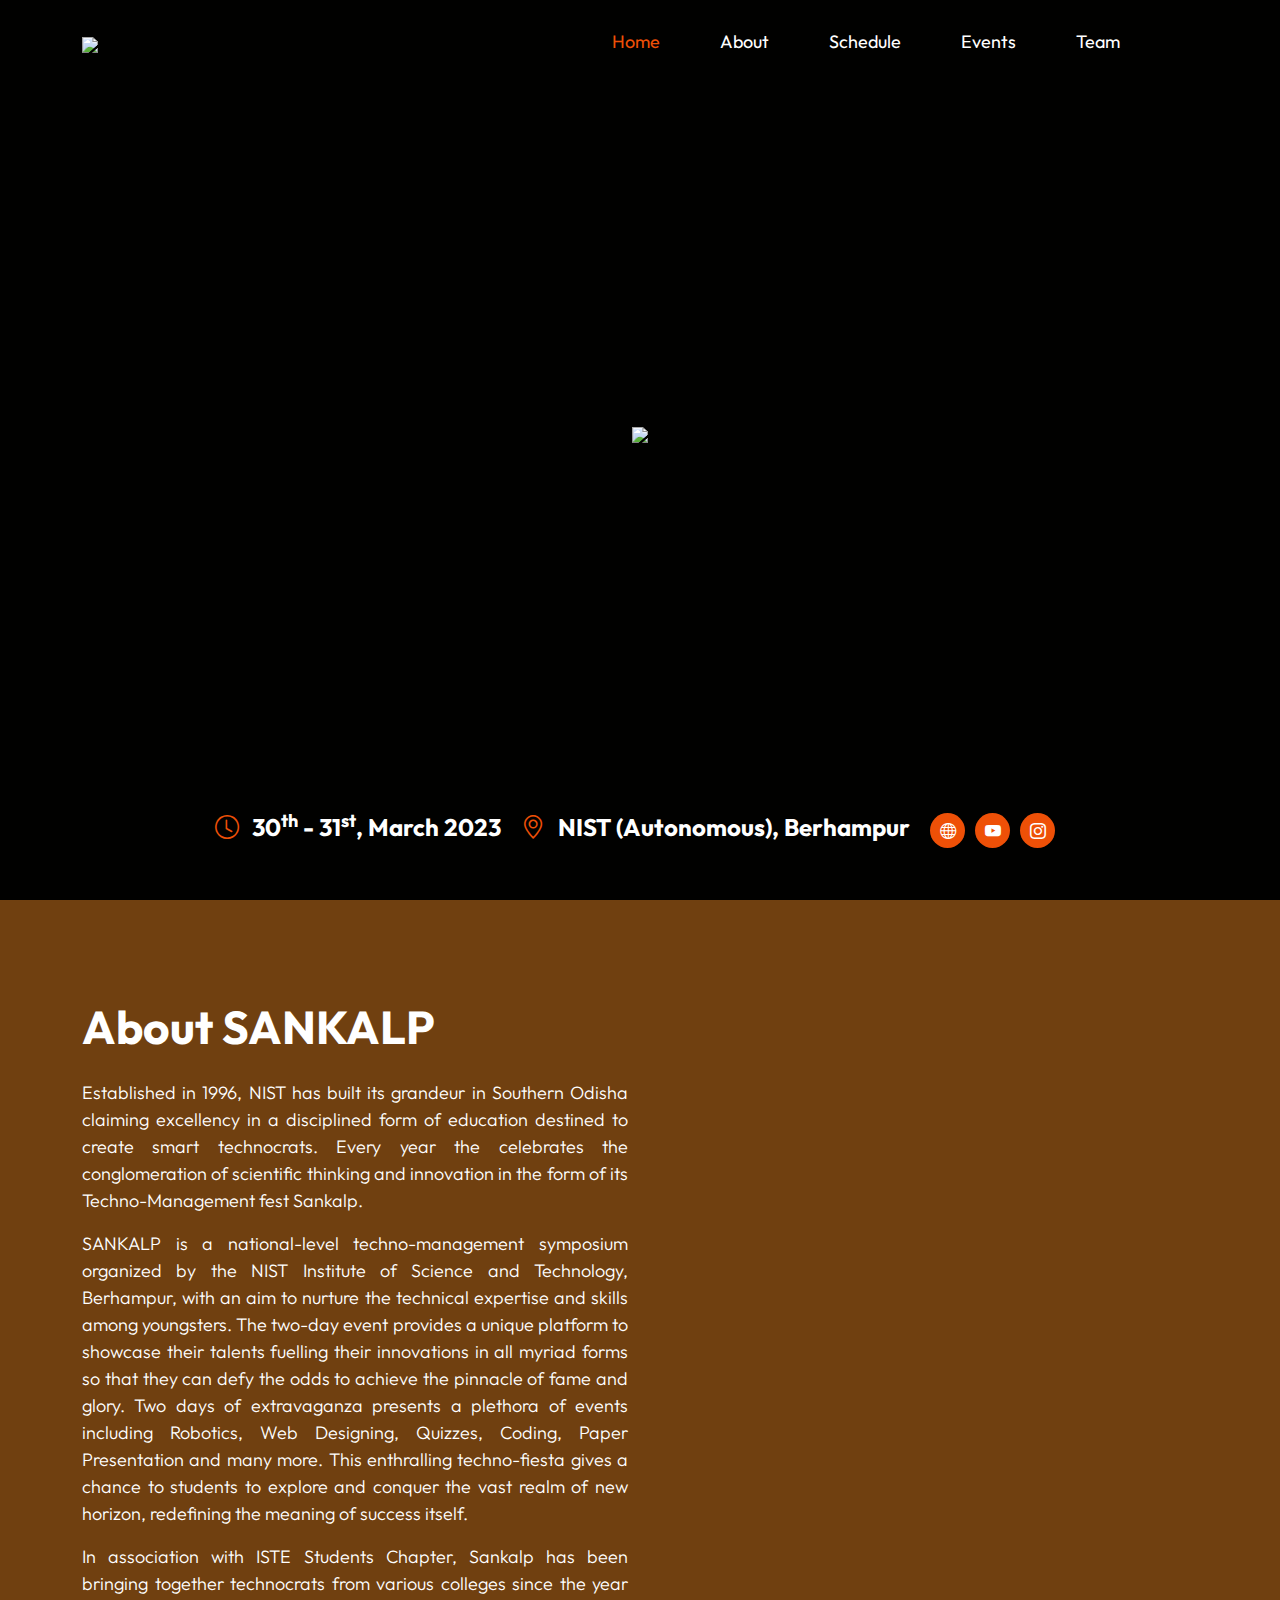
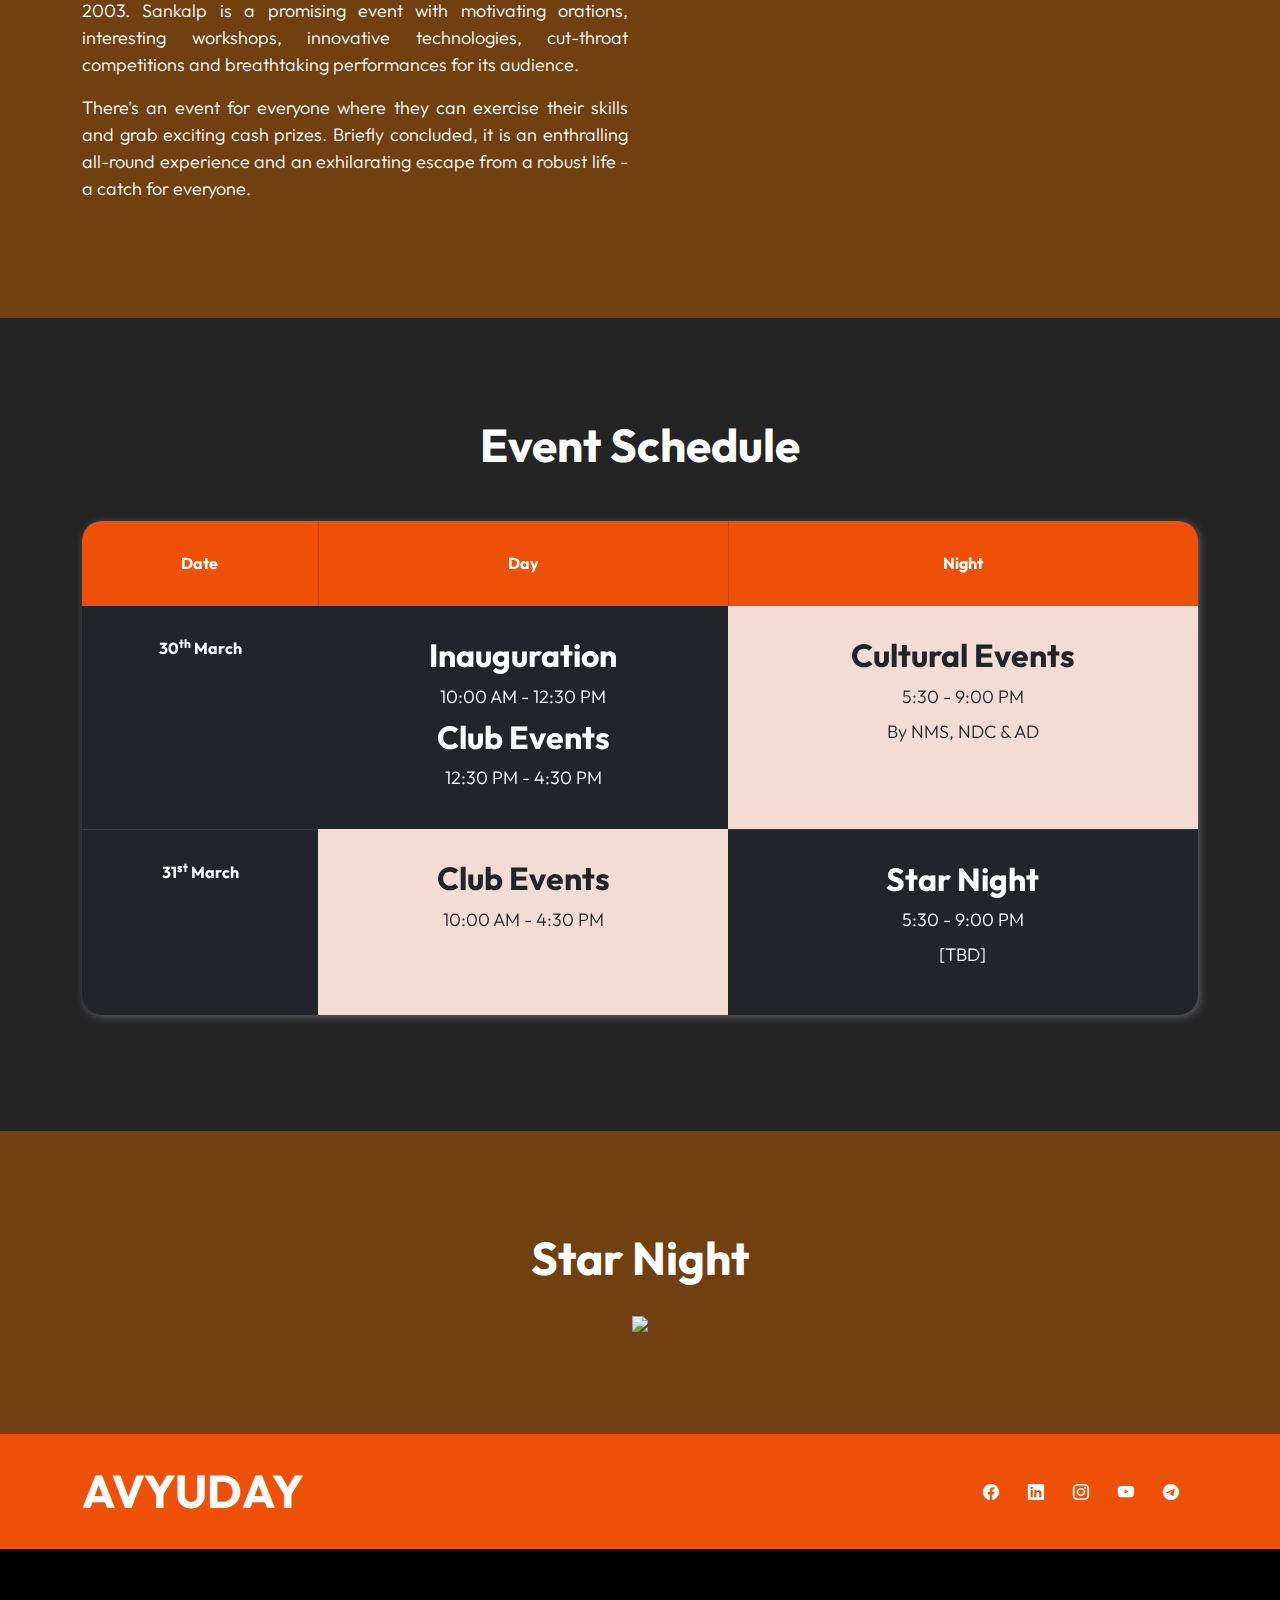
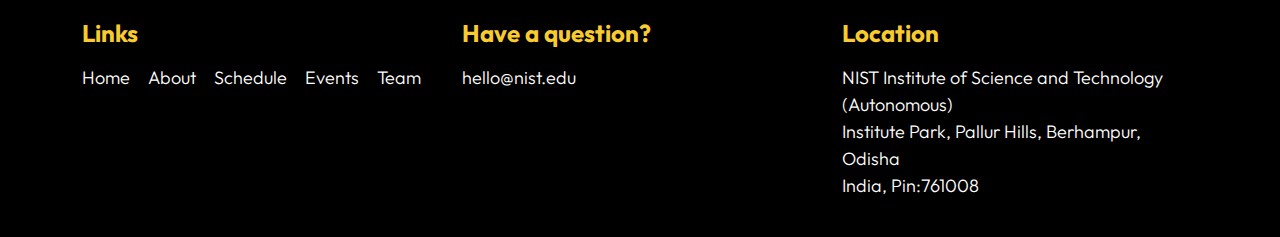
==== commit 476c68f2: "v1.7" ====
--- a/index.html
+++ b/index.html
@@ -129,9 +129,9 @@
 
         <section class="about-section section-padding" id="section_2">
             <div class="container">
-                <div class="row">
-
-                    <div class="col-lg-12 col-12 mb-4 mb-lg-0 d-flex align-items-center">
+                <div class="row d-flex justify-content-spacearound">
+
+                    <div class="col-lg-6 col-12 mb-4 mb-lg-0 d-flex align-items-center">
                         <div class="services-info" style="text-align: justify;">
                             <h2 class="text-white mb-4">About SANKALP</h2>
 
@@ -159,6 +159,9 @@
                                 grab exciting cash prizes. Briefly concluded, it is an enthralling all-round experience
                                 and an exhilarating escape from a robust life - a catch for everyone.</p>
                         </div>
+                    </div>
+                    <div class="col-lg-6 col-12 mb-4 mb-lg-0 d-flex align-items-center justify-content-center">
+                        <iframe style="border-radius: 10px;" width="560" height="315" src="https://www.youtube.com/embed/3C-O9rChENU" title="YouTube video player" frameborder="0" allow="accelerometer; autoplay; clipboard-write; encrypted-media; gyroscope; picture-in-picture; web-share" allowfullscreen></iframe>
                     </div>
                 </div>
             </div>
@@ -184,8 +187,11 @@
                                         <tr>
                                             <th scope="row">30<sup>th</sup> March</th>
                                             <td class="table-background-image-wrap pop-background-image">
+                                                <h3>Inauguration</h3>
+                                                <p class="mb-2">10:00 AM - 12:30 PM</p>
+
                                                 <h3>Club Events</h3>
-                                                <p class="mb-2">9:00 AM - 5:00 PM</p>
+                                                <p class="mb-2">12:30 PM - 4:30 PM</p>
                                             </td>
                                             <td style="background-color: #F3DCD4">
                                                 <h3 style="color: #212529;">Cultural Events</h3>
@@ -197,7 +203,7 @@
                                             <th scope="row">31<sup>st</sup> March</th>
                                             <td style="background-color: #F3DCD4">
                                                 <h3 style="color: #212529;">Club Events</h3>
-                                                <p class="mb-2" style="color: #212529;">9:00 AM - 5:00 PM</p>
+                                                <p class="mb-2" style="color: #212529;">10:00 AM - 4:30 PM</p>
                                             </td>
                                             <td>
                                                 <h3>Star Night</h3>
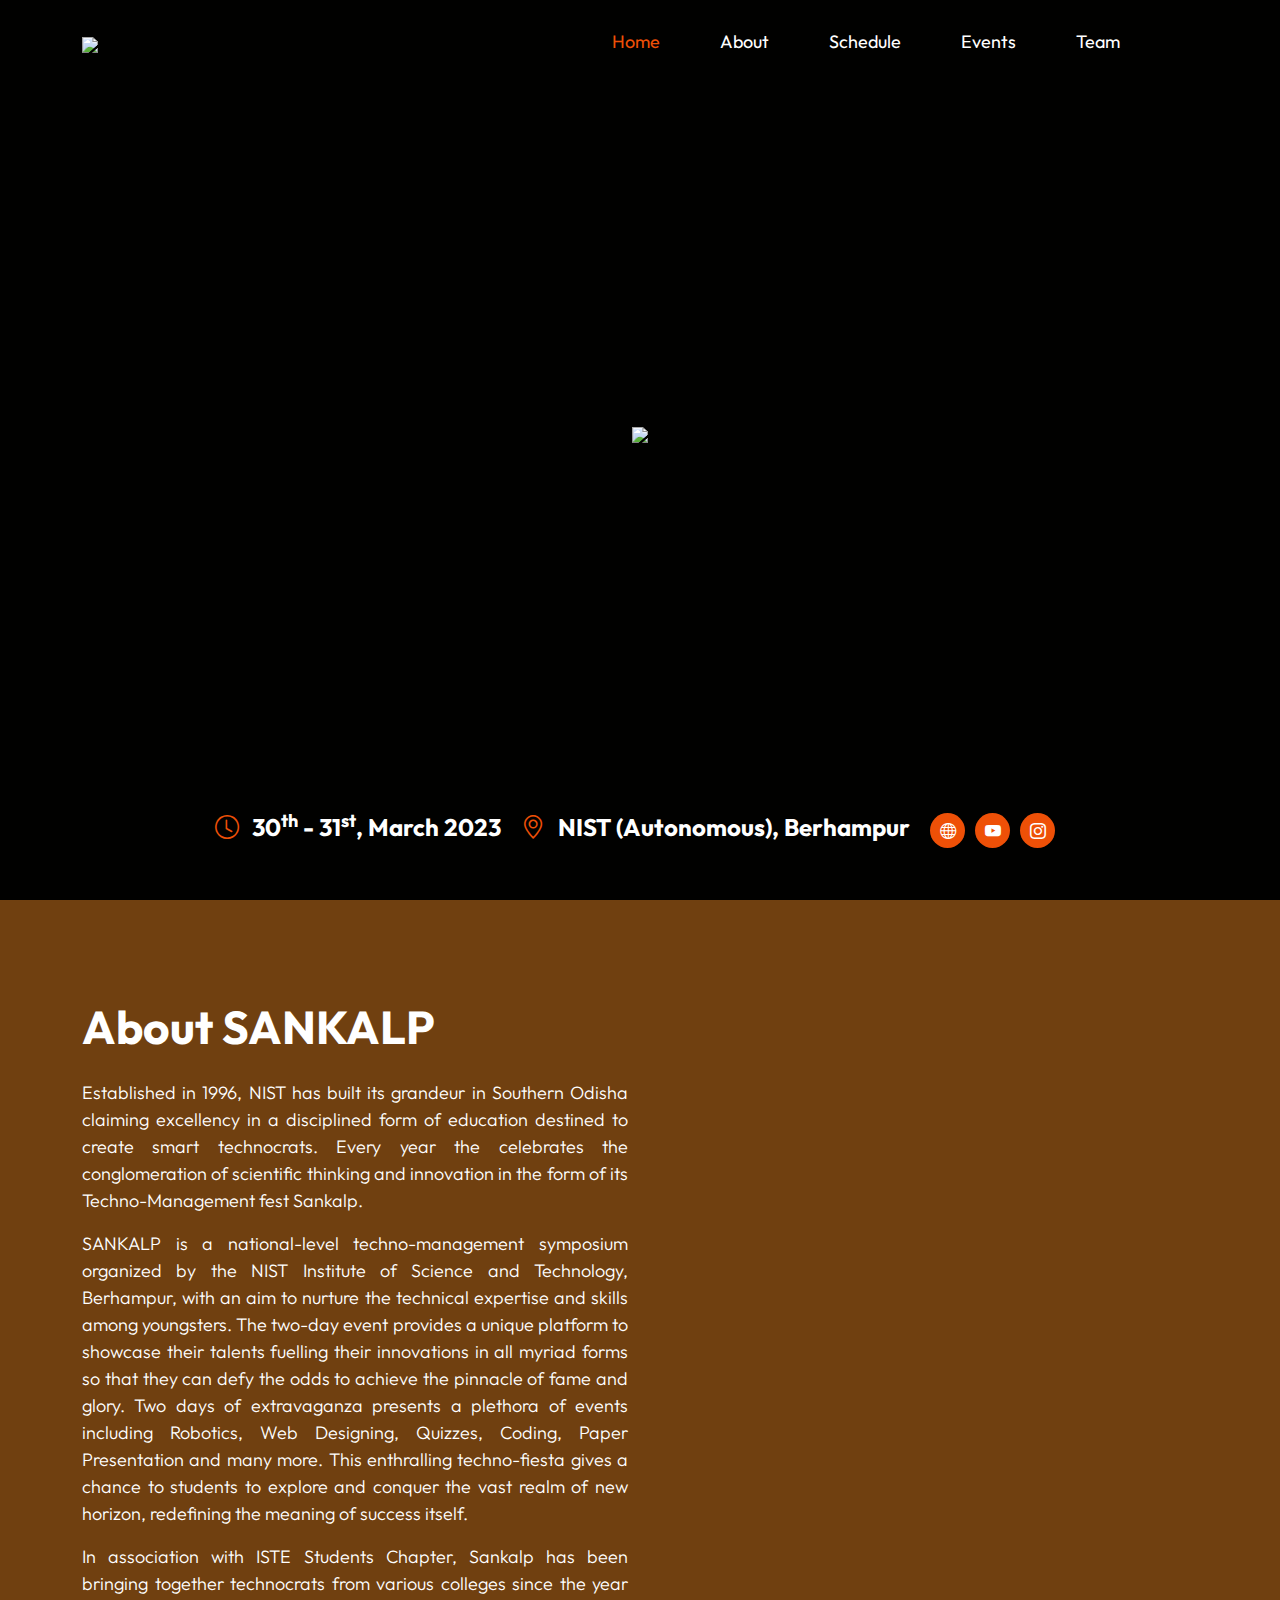
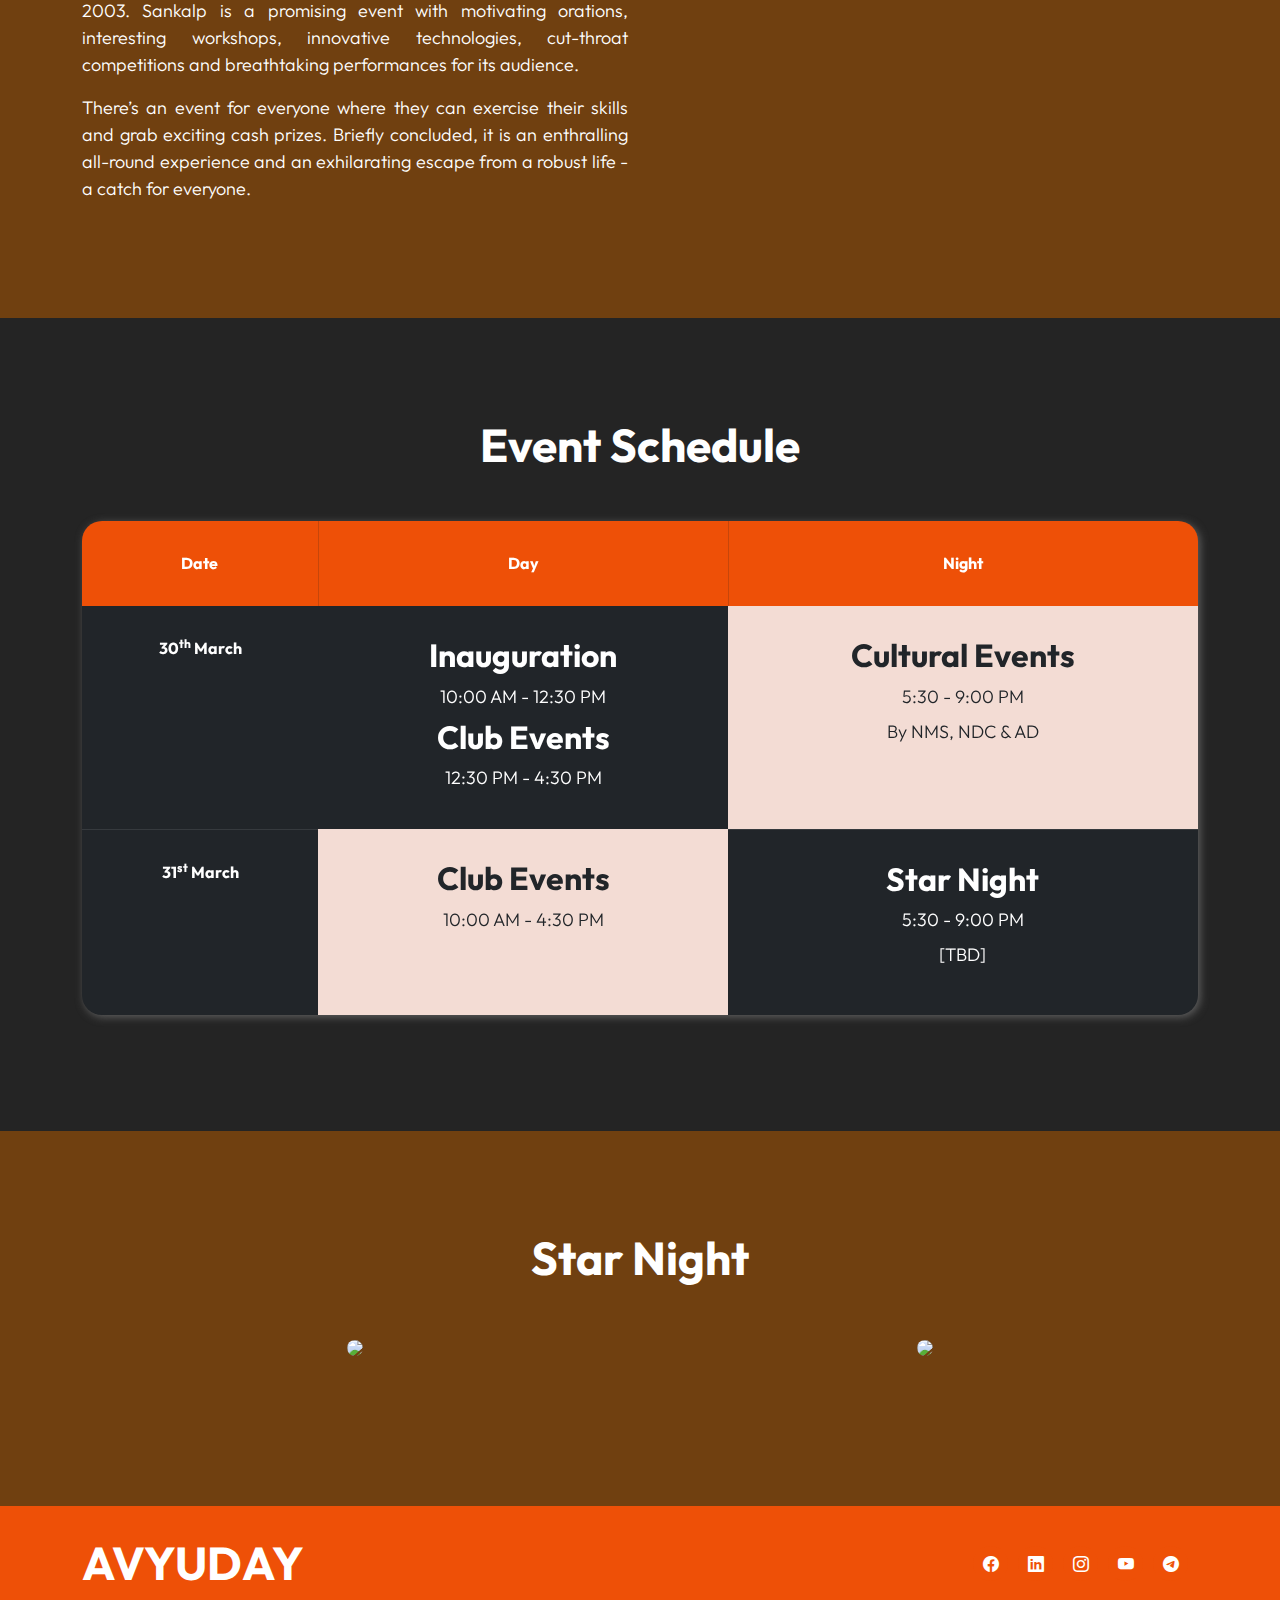
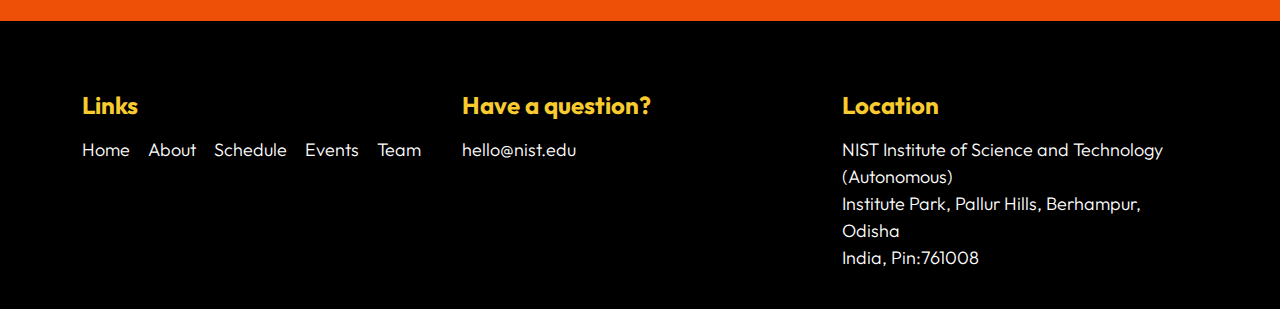
==== commit d3d1c139: "v1.11" ====
--- a/index.html
+++ b/index.html
@@ -223,12 +223,25 @@
         <section class="about-section section-padding">
             <div class="container">
                 <h2 class="text-white mb-4 text-center">Star Night</h1>
-                <div class="row">
-                    <div class="col-lg-12 col-12 mb-4 mb-lg-0 d-flex align-items-center justify-content-center">
+                <div class="row my-4 py-4">
+                    <!-- <div class="col-lg-12 col-12 mb-4 mb-lg-0 d-flex align-items-center justify-content-center">
                         <div class="text-center">
                             <img class="reve-img" src="https://sankalpiste.s3.ap-south-1.amazonaws.com/revealingsoon.png" width="300px" />
                         </div>
-                    </div>
+                    </div> -->
+
+                    <div class="col-lg-6 col-12 mb-4 mb-lg-0 d-flex align-items-center justify-content-center">
+                        <div class="text-center">
+                            <img class="reve-img" src="https://sankalpiste.s3.ap-south-1.amazonaws.com/epr.jpg" width="300px" style="border-radius: 10px;" />
+                        </div>
+                    </div>
+
+                    <div class="col-lg-6 col-12 mb-4 mb-lg-0 d-flex align-items-center justify-content-center">
+                        <div class="text-center">
+                            <img class="reve-img" src="https://sankalpiste.s3.ap-south-1.amazonaws.com/deep.jpg" width="300px" style="border-radius: 10px;" />
+                        </div>
+                    </div>
+
                 </div>
             </div>
         </section>
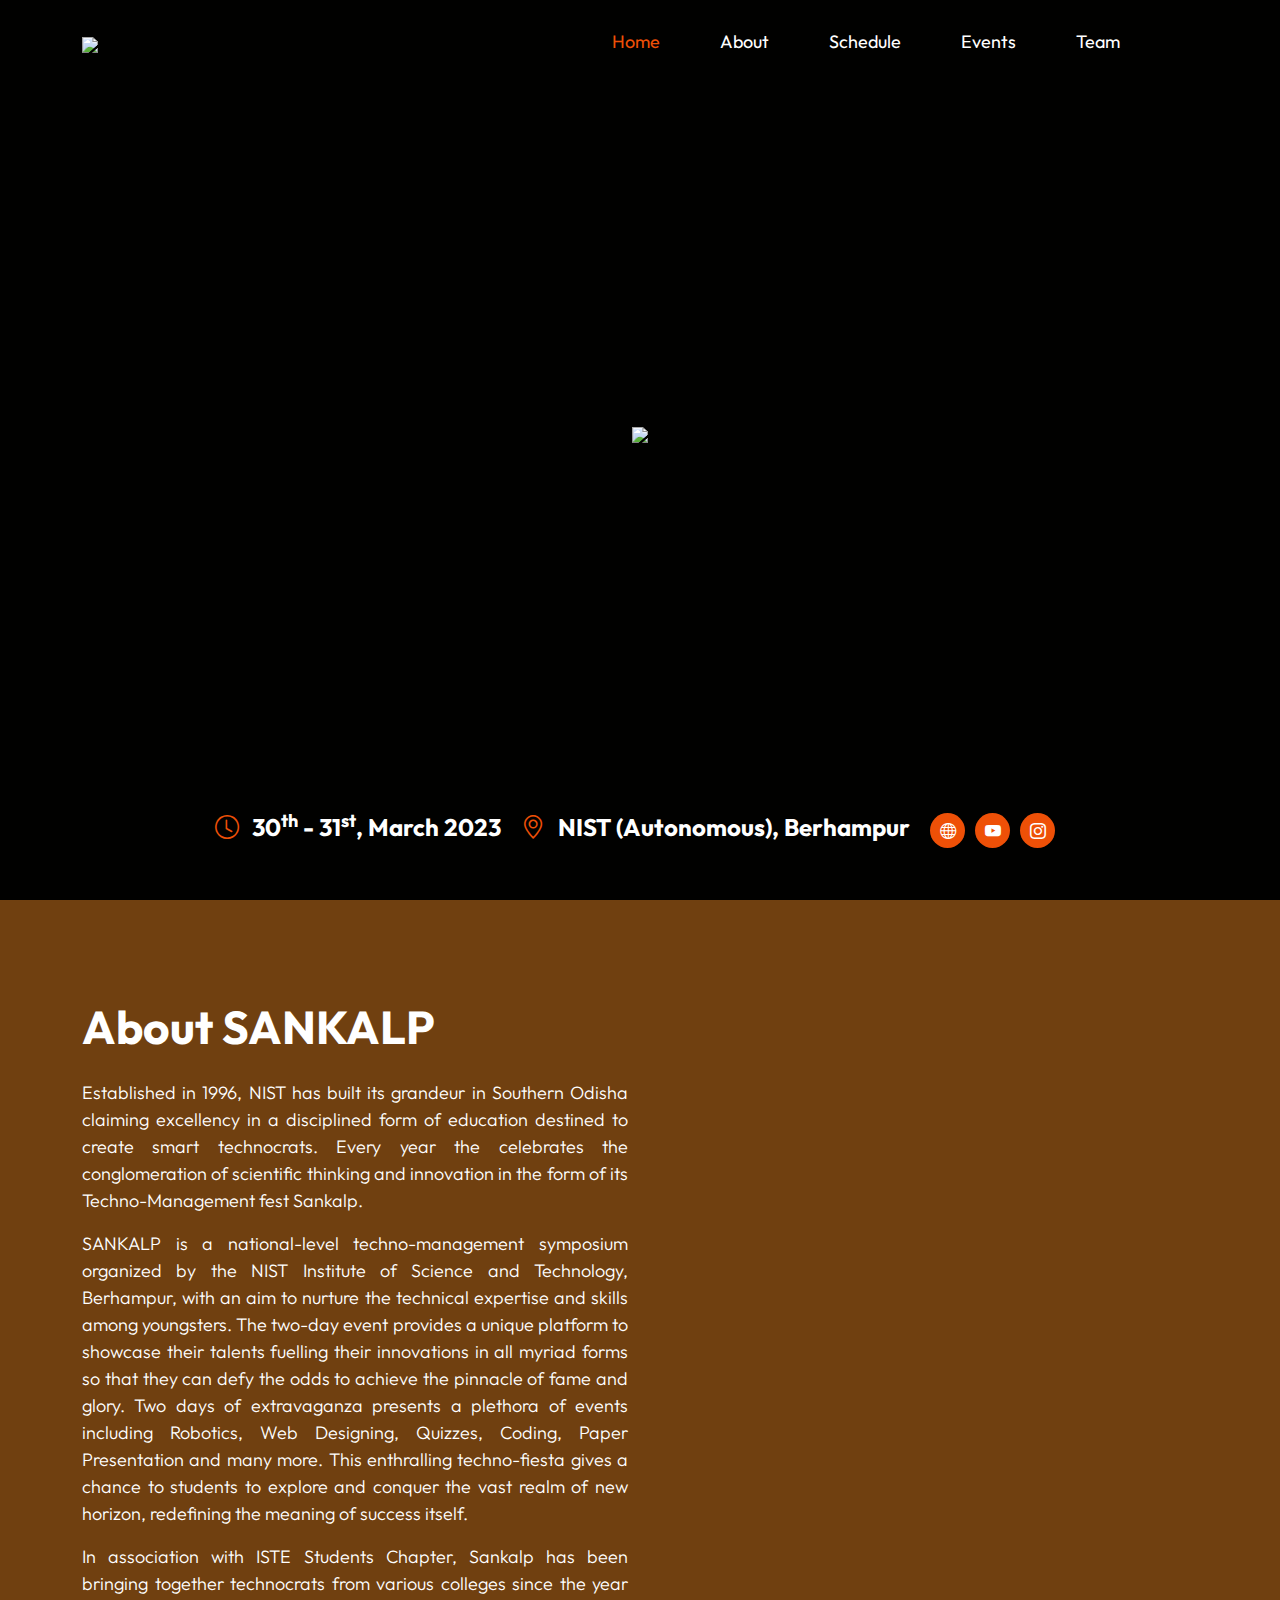
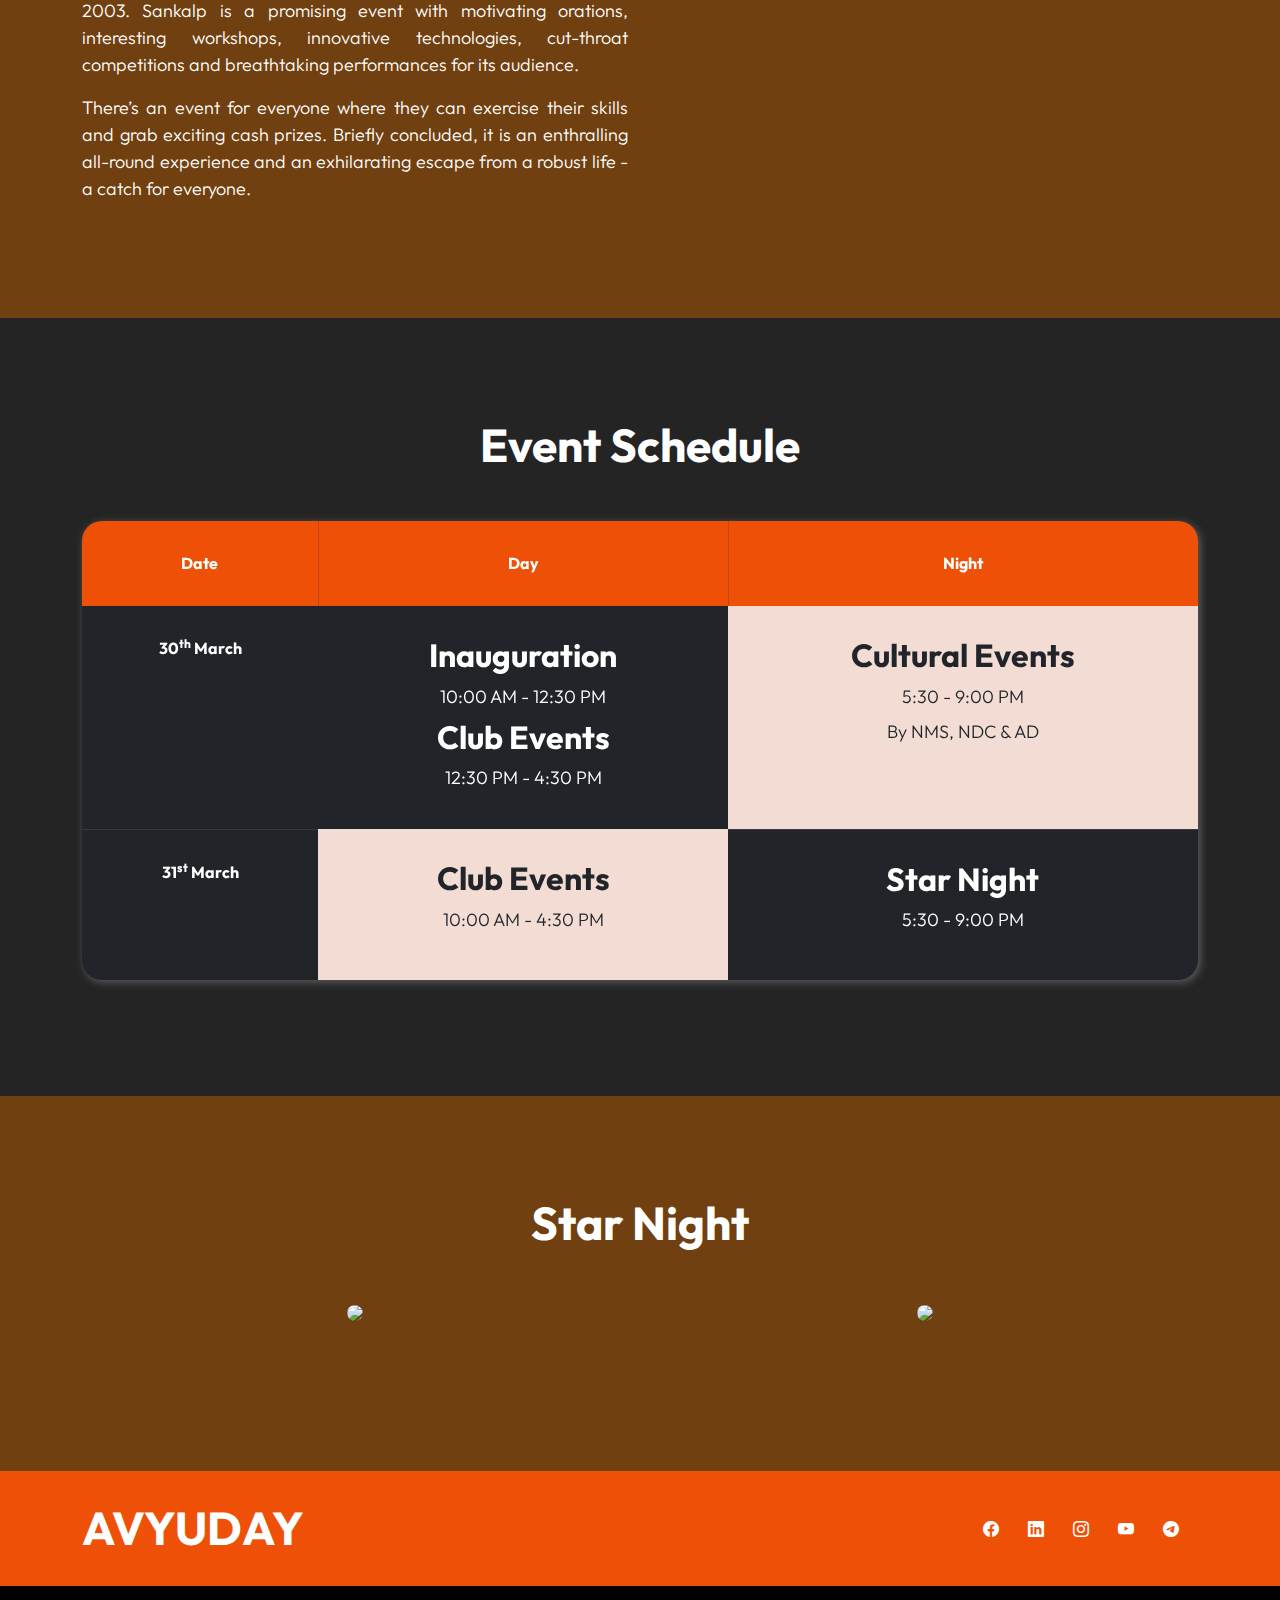
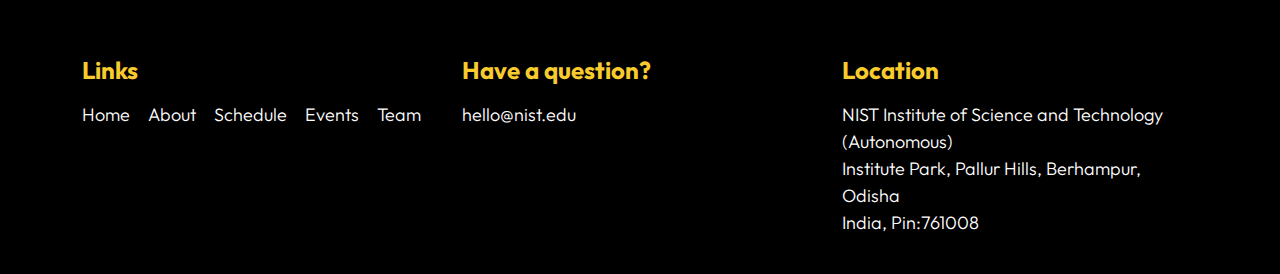
==== commit f4bbcca6: "v1.12" ====
--- a/index.html
+++ b/index.html
@@ -208,7 +208,7 @@
                                             <td>
                                                 <h3>Star Night</h3>
                                                 <p class="mb-2">5:30 - 9:00 PM</p>
-                                                <p>[TBD]</p>
+                                                <p></p>
                                             </td>
                                         </tr>
                                     </tbody>
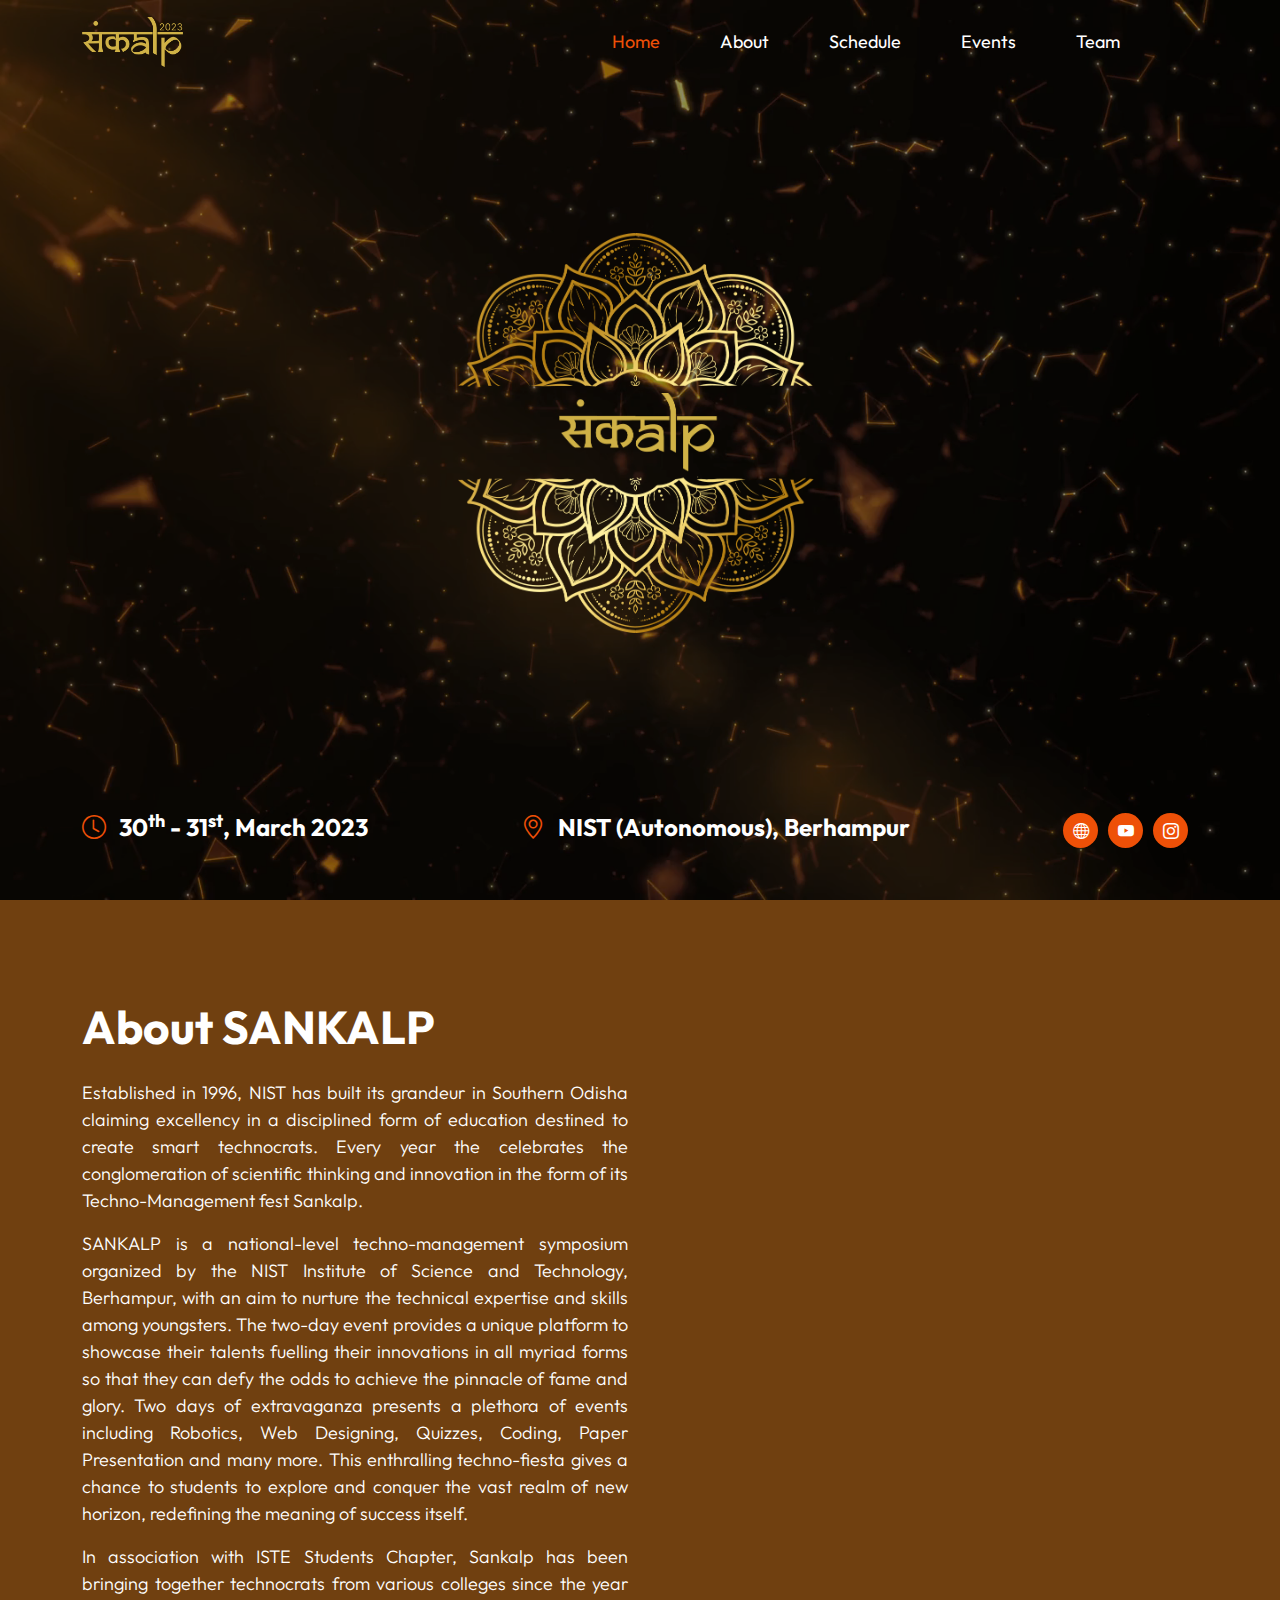
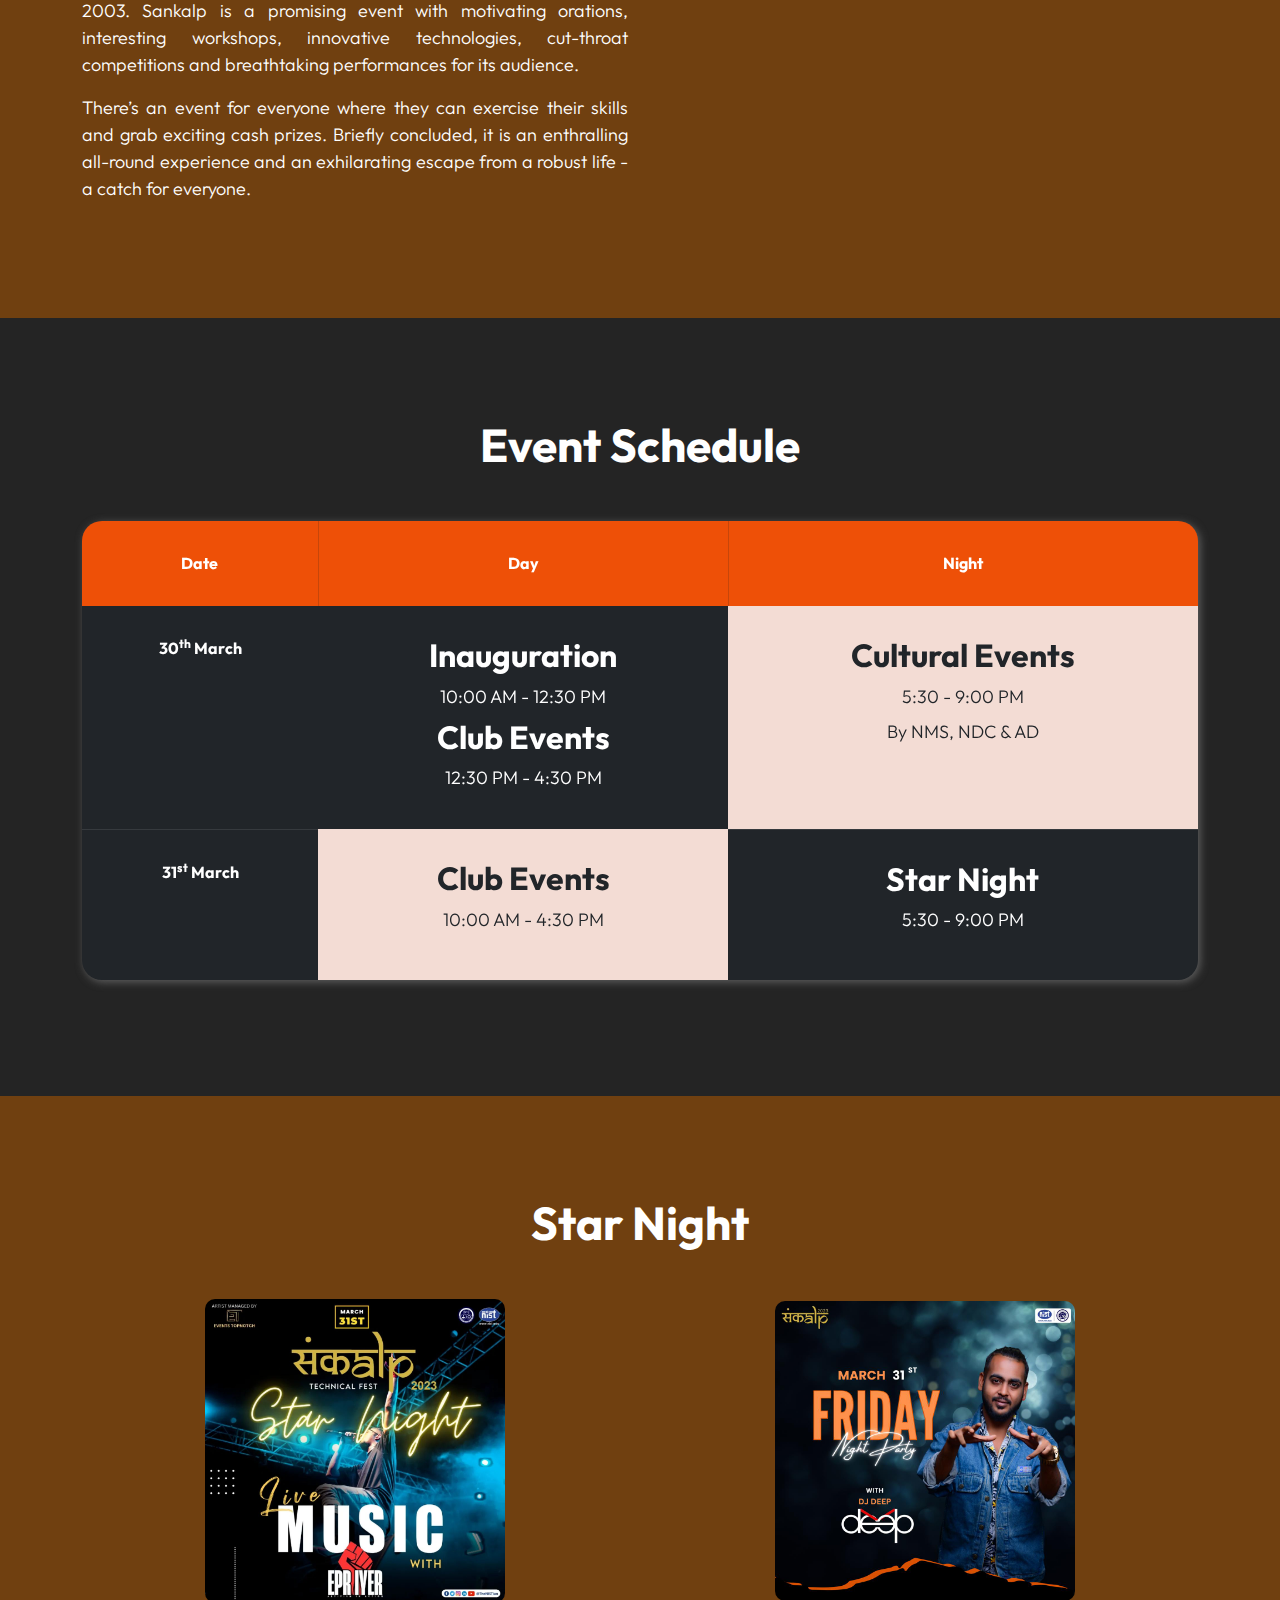
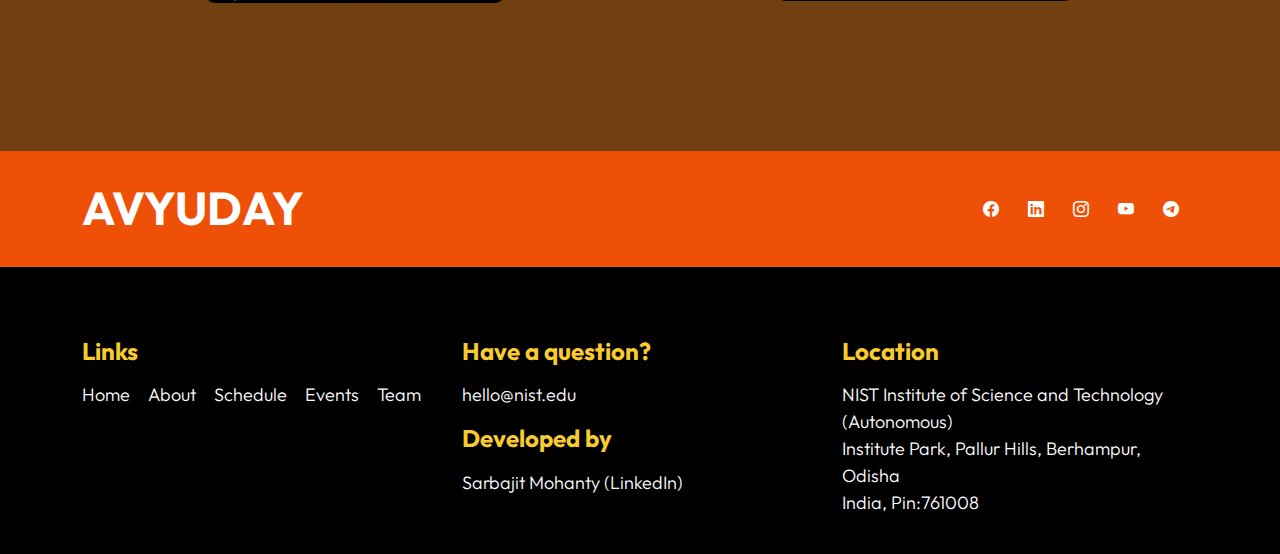
==== commit 85b66d6d: "standalone website" ====
--- a/index.html
+++ b/index.html
@@ -22,7 +22,7 @@
     />
     <meta
       property="og:image"
-      content="https://sankalpiste.s3.ap-south-1.amazonaws.com/banner.png"
+      content="./assets/web/banner.png"
     />
     <!-- CSS FILES -->
     <link rel="preconnect" href="https://fonts.googleapis.com">
@@ -38,7 +38,7 @@
         <nav class="navbar navbar-expand-lg">
             <div class="container">
                 <a class="navbar-brand" href="index.html">
-                    <img src="https://sankalpiste.s3.ap-south-1.amazonaws.com/banner.png" height="50px" />
+                    <img src="./assets/web/banner.png" height="50px" />
                 </a>
                 <button class="navbar-toggler" type="button" data-bs-toggle="collapse" data-bs-target="#navbarNav"
                     aria-controls="navbarNav" aria-expanded="false" aria-label="Toggle navigation">
@@ -78,7 +78,7 @@
                 <div class="row">
 
                     <div class="col-12 mt-auto mb-5 text-center">
-                        <img class="main-img" src="https://sankalpiste.s3.ap-south-1.amazonaws.com/sankalpfull.png" />
+                        <img class="main-img" src="./assets/web/sankalpfull.png" />
                     </div>
                     <div class="col-lg-12 col-12 mt-auto d-flex flex-column flex-lg-row text-center">
                         <div class="date-wrap">
@@ -118,8 +118,8 @@
             </div>
 
             <div class="video-wrap">
-                <video autoplay="" loop="" muted="" class="custom-video" poster="https://sankalpiste.s3.ap-south-1.amazonaws.com/video_poster.png">
-                    <source src="https://sankalpiste.s3.ap-south-1.amazonaws.com/golden-48569.mp4" type="video/mp4">
+                <video autoplay="" loop="" muted="" class="custom-video" poster="./assets/video/video_poster.png">
+                    <source src="./assets/video/golden-48569.mp4" type="video/mp4">
 
                     <!-- Your browser does not support the video tag. -->
                 </video>
@@ -232,13 +232,13 @@
 
                     <div class="col-lg-6 col-12 mb-4 mb-lg-0 d-flex align-items-center justify-content-center">
                         <div class="text-center">
-                            <img class="reve-img" src="https://sankalpiste.s3.ap-south-1.amazonaws.com/epr.jpg" width="300px" style="border-radius: 10px;" />
+                            <img class="reve-img" src="./assets/web/epr.jpg" width="300px" style="border-radius: 10px;" />
                         </div>
                     </div>
 
                     <div class="col-lg-6 col-12 mb-4 mb-lg-0 d-flex align-items-center justify-content-center">
                         <div class="text-center">
-                            <img class="reve-img" src="https://sankalpiste.s3.ap-south-1.amazonaws.com/deep.jpg" width="300px" style="border-radius: 10px;" />
+                            <img class="reve-img" src="./assets/web/deep.jpg" width="300px" style="border-radius: 10px;" />
                         </div>
                     </div>
 
@@ -320,6 +320,13 @@
                             hello@nist.edu
                         </a>
                     </p>
+
+                    <h5 class="site-footer-title mb-3">Developed by</h5>
+                    <p class="text-white d-flex">
+                        <a href="https://www.linkedin.com/in/sarbajitmohanty/" target="_blank" class="site-footer-link">
+                            Sarbajit Mohanty (LinkedIn)
+                        </a>
+                    </p>
                 </div>
                 <div class="col-lg-4 col-md-6 col-11 mb-4 mb-lg-0 mb-md-0">
                     <h5 class="site-footer-title mb-3">Location</h5>
